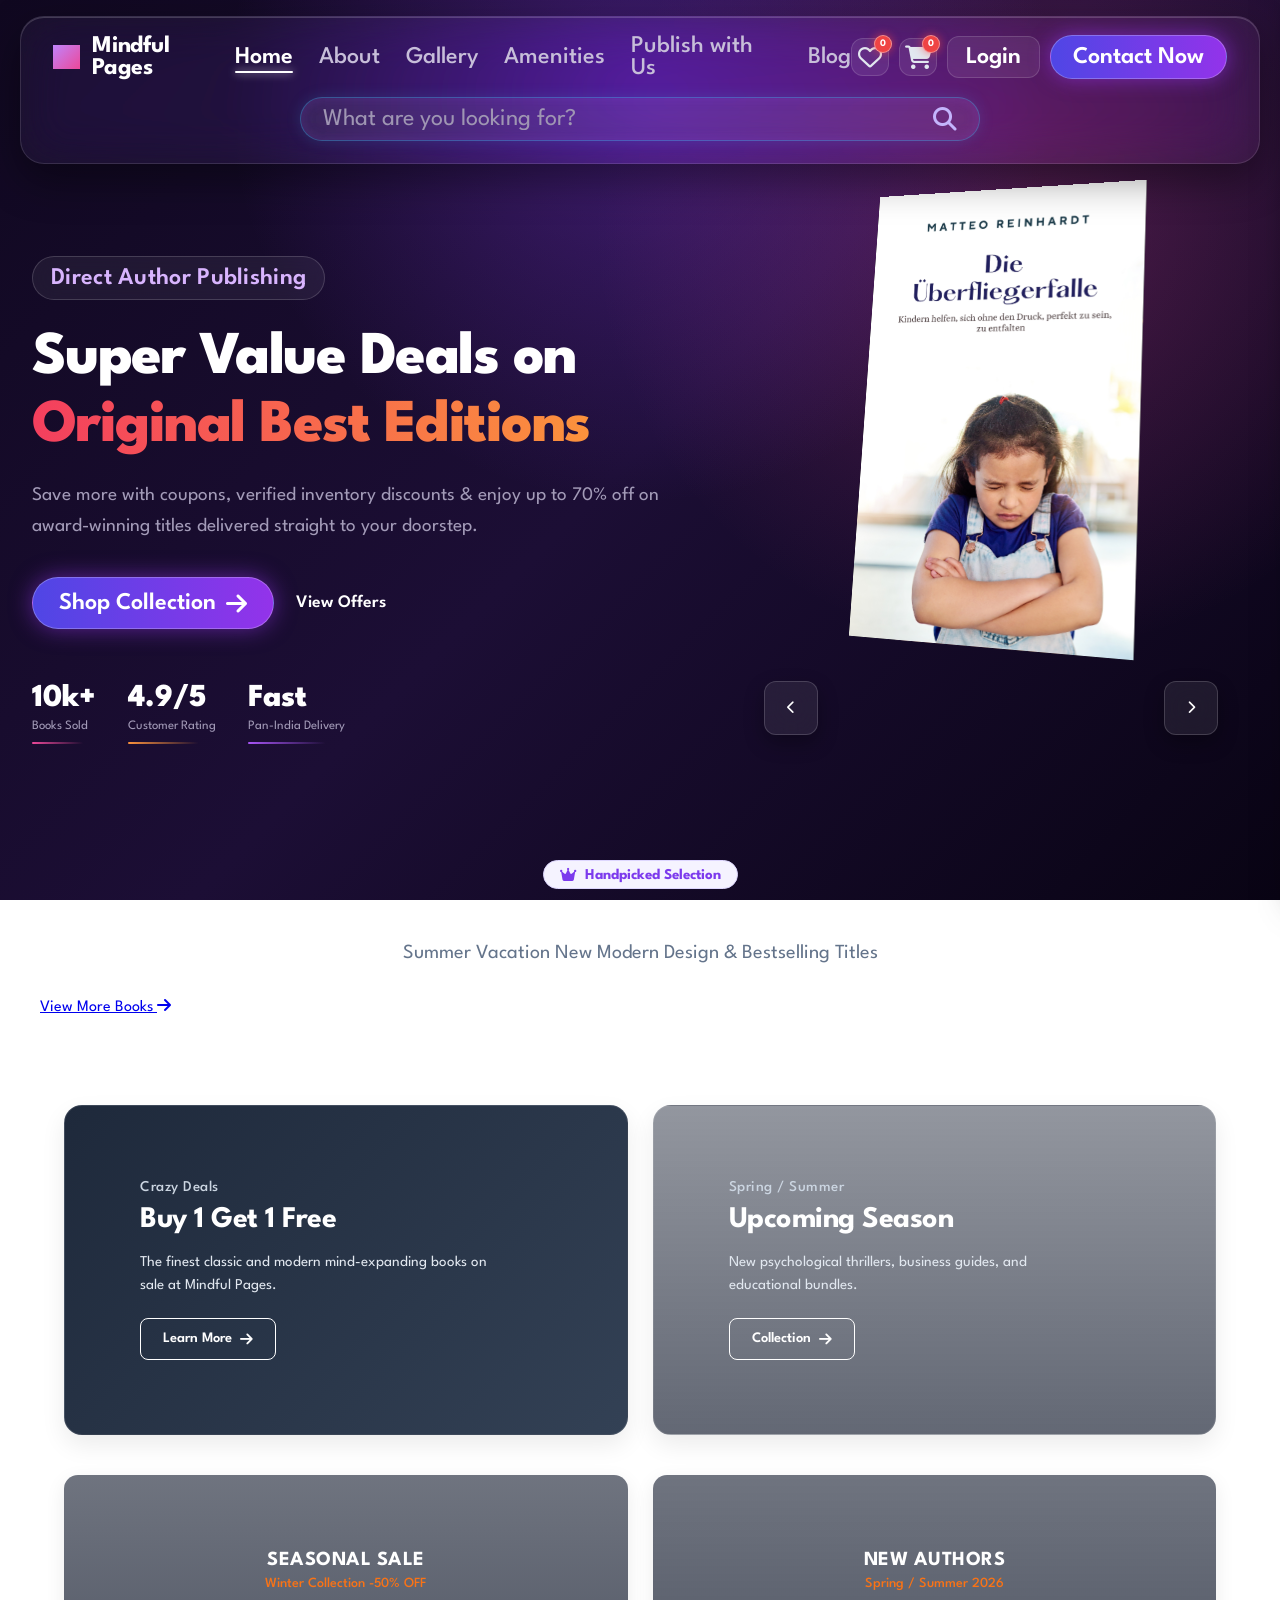
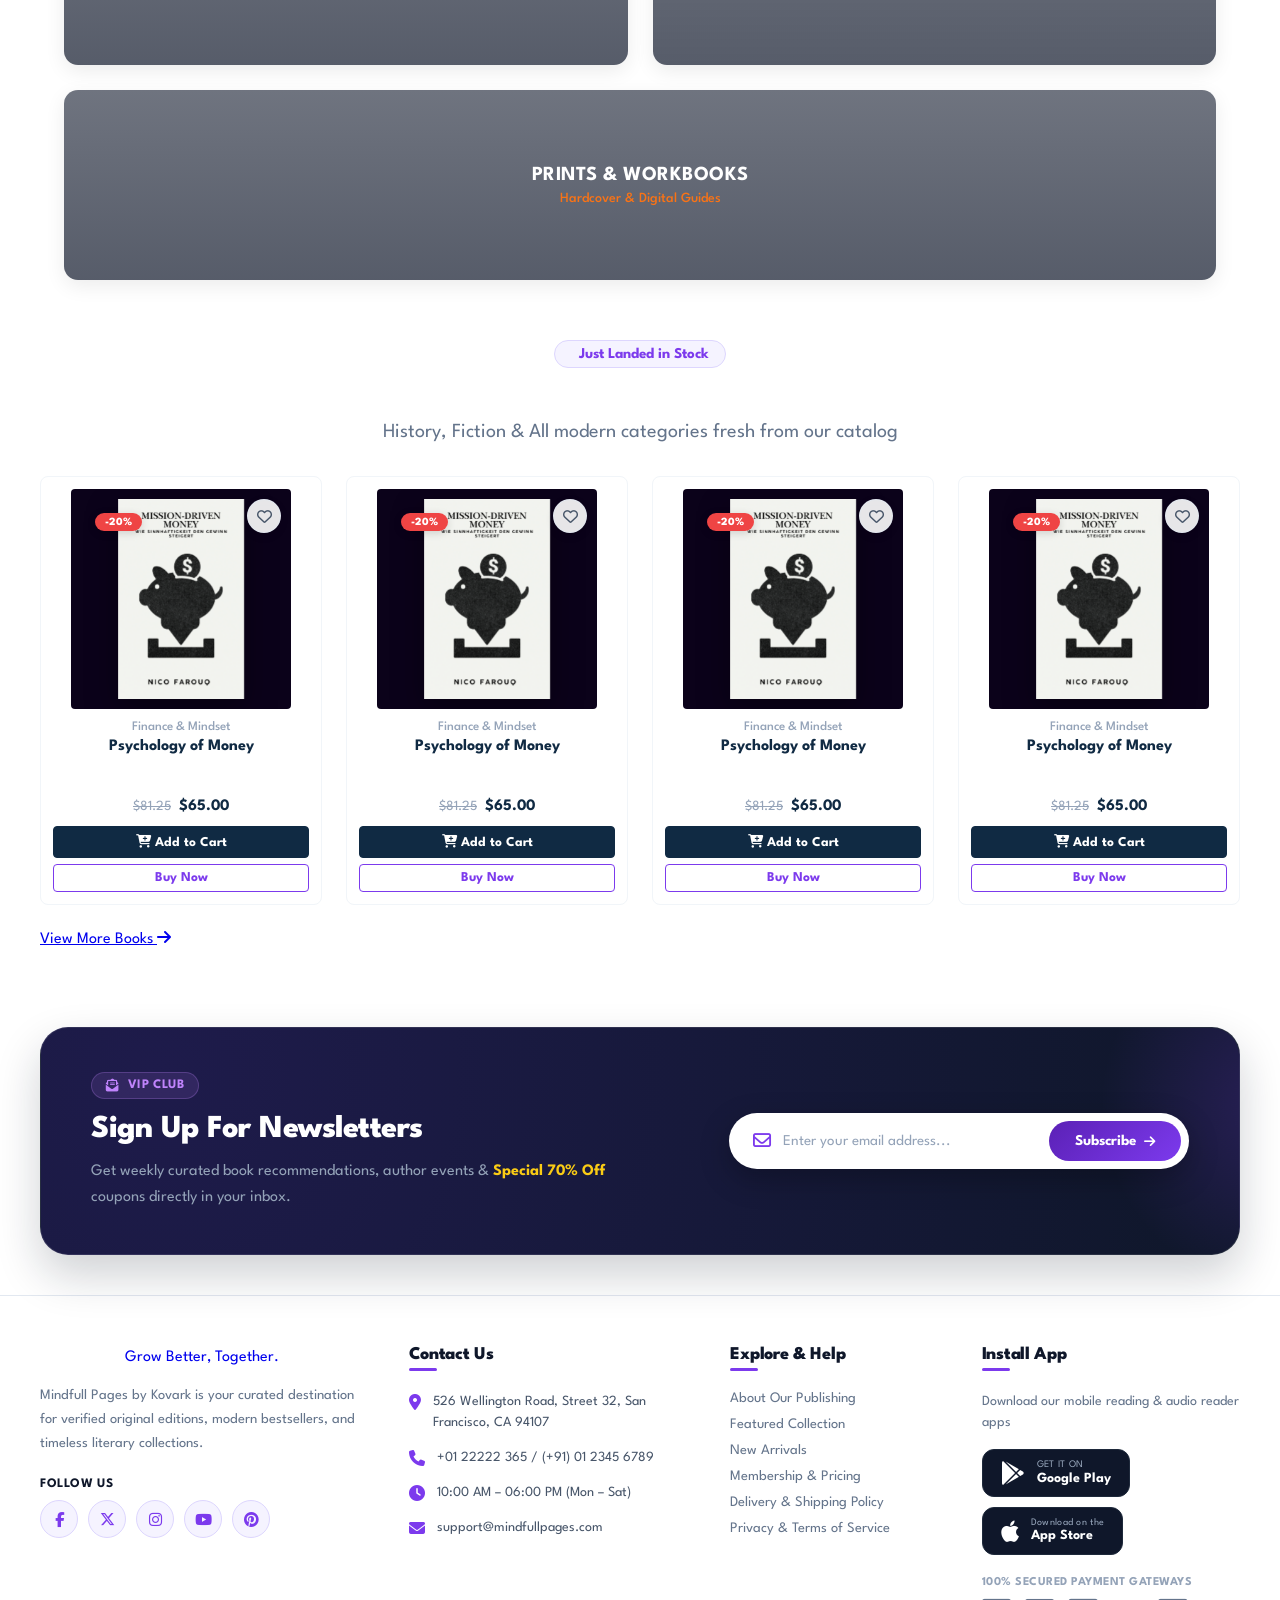
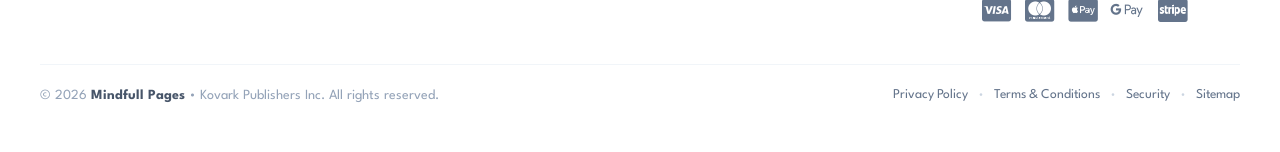
==== index.html @ 1dd11386 "first commit" ====
<!DOCTYPE html>
<html lang="en">

<head>
    <meta charset="UTF-8">
    <meta name="viewport" content="width=device-width, initial-scale=1.0">
    <title>Books Store | Book Store</title>

    <!-- Font Awesome Icons -->
    <link rel="stylesheet" href="https://cdnjs.cloudflare.com/ajax/libs/font-awesome/6.5.1/css/all.min.css" />

    <!-- Google Fonts -->
    <link href="https://fonts.googleapis.com/css2?family=League+Spartan:wght@300;400;500;600;700;800;900&display=swap" rel="stylesheet">

    <!-- CSS Folder se sabhi component styles linking -->
    <link rel="stylesheet" href="css/global.css">
    <link rel="stylesheet" href="css/home.css">
    <link rel="stylesheet" href="css/Hero.css">
    <link rel="stylesheet" href="css/Products.css">
    <link rel="stylesheet" href="css/features.css">
    <!-- <link rel="stylesheet" href="css/NewArrivals.css"> -->
    <link rel="stylesheet" href="css/amenities.css">
    <link rel="stylesheet" href="css/Products.css">
    <link rel="stylesheet" href="css/Banners.css">
    <link rel="stylesheet" href="css/Footer.css">

    
</head>

<body>
   <!-- 1. Header Section -->
<section id="header">
  <div class="floating-navbar-container">
    <nav class="floating-navbar">
      
      <!-- Top Row: Logo, Menu, Action Buttons -->
      <div class="nav-top-row">
        <!-- Logo -->
        <a href="index.html" class="nav-brand">
          <i class="fa-solid fa-book-open brand-icon"></i>
          <div>
            <span class="brand-text">Mindful Pages</span>
          </div>
        </a>

        <!-- Desktop Navigation Links -->
        <ul class="nav-menu">
          <li><a href="index.html" class="nav-item active">Home</a></li>
          <li><a href="about.html" class="nav-item">About</a></li>
          <li><a href="gallery.html" class="nav-item">Gallery</a></li>
          <li><a href="amenities.html" class="nav-item">Amenities</a></li>
          <li><a href="publish.html" class="nav-item">Publish with Us</a></li>
          <li><a href="blog.html" class="nav-item">Blog</a></li>
        </ul>

        <!-- Right Side Button Group -->
        <div class="nav-btn-group">
          <!-- Wishlist -->
          <button type="button" class="btn-nav-icon nav-wishlist-icon" id="openWishlistBtn" aria-label="Wishlist">
            <i class="fa-regular fa-heart"></i>
            <span class="cart-badge-count" id="navWishlistCount">0</span>
          </button>

          <!-- Cart with Purple Badge -->
          <button type="button" class="btn-nav-icon" id="openCartBtn" aria-label="Cart">
            <i class="fa-solid fa-cart-shopping"></i>
            <span class="cart-badge-count" id="navCartCount">0</span>
          </button>

          <!-- Login Capsule -->
          <button class="btn-login" id="openLoginModal">Login</button>

          <!-- Glowing Contact Button -->
          <a href="#contact" class="btn-contact">Contact Now</a>

          <!-- Hamburger Toggle Button (Mobile/Android) -->
          <button type="button" class="hamburger-btn" id="hamburgerBtn" aria-label="Toggle Menu">
            <i class="fa-solid fa-bars"></i>
          </button>
        </div>
      </div>

      <!-- Center Floating Search Bar -->
      <div class="home-search-box">
        <input 
          type="text" 
          id="homeSearchInput" 
          placeholder="What are you looking for?" 
          autocomplete="off" 
        />
        <button type="button" id="homeSearchBtn" aria-label="Search">
          <i class="fa-solid fa-magnifying-glass"></i>
        </button>
      </div>

    </nav>
  </div>

  <!-- Mobile Drawer Overlay & Panel -->
  <div class="mobile-drawer-overlay" id="drawerOverlay"></div>
  <aside class="mobile-menu-drawer" id="mobileDrawer">
    <div class="drawer-header">
      <div class="nav-brand">
        <i class="fa-solid fa-book-open brand-icon"></i>
        <span class="brand-text">Mindful Pages</span>
      </div>
      <button type="button" class="drawer-close-btn" id="drawerCloseBtn" aria-label="Close Menu">&times;</button>
    </div>

    <ul class="mobile-nav-menu">
      <li><a href="index.html" class="nav-item active">Home</a></li>
      <li><a href="about.html" class="nav-item">About</a></li>
      <li><a href="gallery.html" class="nav-item">Gallery</a></li>
      <li><a href="amenities.html" class="nav-item">Amenities</a></li>
      <li><a href="publish.html" class="nav-item">Publish with Us</a></li>
      <li><a href="blog.html" class="nav-item">Blog</a></li>
    </ul>

    <div class="mobile-drawer-actions">
      <button class="mobile-btn-login" id="mobileLoginBtn">Login</button>
      <a href="#contact" class="mobile-btn-contact">Contact Now</a>
    </div>
  </aside>
</section>
<!-- Modern 2-Column Hero Section -->
<!-- ================= HERO 50-50 SPLIT SECTION ================= -->
<section id="hero" class="hero-split-container">
  <!-- 1. LEFT COLUMN -->
  <div class="hero-left-col">
    <span class="hero-tag-pill">Direct Author Publishing</span>
    <h1 class="hero-main-title">
      Super Value Deals on <br />
      <span class="gradient-text">Original Best Editions</span>
    </h1>
    <p class="hero-para">
      Save more with coupons, verified inventory discounts & enjoy up to 70% off on award-winning titles delivered straight to your doorstep.
    </p>

    <div class="hero-cta-group">
      <a href="bookstore.html" class="hero-btn-primary">
        <span>Shop Collection</span>
        <i class="fa-solid fa-arrow-right"></i>
      </a>
      <a href="#new-arrivals" class="hero-btn-secondary">View Offers</a>
    </div>

    <div class="hero-trust-badges">
      <div class="trust-item">
        <strong>10k+</strong>
        <span>Books Sold</span>
      </div>
      <div class="trust-divider"></div>
      <div class="trust-item">
        <strong>4.9/5</strong>
        <span>Customer Rating</span>
      </div>
      <div class="trust-divider"></div>
      <div class="trust-item">
        <strong>Fast</strong>
        <span>Pan-India Delivery</span>
      </div>
    </div>
  </div>

  <!-- 2. RIGHT COLUMN (Fade Auto Slider) -->
 <!-- RIGHT COLUMN (Fade Auto Slider) -->
<div class="hero-right-col">
  <div class="hero-slider-wrapper" id="heroSliderWrapper">
    <div class="hero-slider-track" id="heroSliderTrack">
      <!-- Slide 1: SIRF ispe 'active' class hogi -->
      <div class="hero-slide-item active">
        <img src="images/9789371346603_EN.jpg" alt="The Attention Cure" onerror="this.src='https://images.unsplash.com/photo-1544947950-fa07a98d237f?w=500';" />
      </div>
      <!-- Slide 2 -->
      <div class="hero-slide-item active">
        <img src="images/9789371346627_DE.jpg" alt="Die Überfliegerfalle" onerror="this.src='https://images.unsplash.com/photo-1543002588-bfa74002ed7e?w=500';" />
      </div>
      <!-- Slide 3 -->
      <div class="hero-slide-item">
        <img src="images/9789371347037_DE.jpg" alt="Keine Ruhe Mehr" onerror="this.src='https://images.unsplash.com/photo-1512820790803-83ca734da794?w=500';" />
      </div>
      <!-- Slide 4 -->
      <div class="hero-slide-item">
        <img src="images/9789371347037_DE.jpg" alt="Penser Clairement" onerror="this.src='https://images.unsplash.com/photo-1544716278-ca5e3f4abd8c?w=500';" />
      </div>
      <!-- Slide 5 -->
      <div class="hero-slide-item">
        <img src="images/9789371347419_FR.jpg" alt="La Science du Rire" onerror="this.src='https://images.unsplash.com/photo-1532012164546-f432f2e3777f?w=500';" />
      </div>
      <!-- Slide 6 -->
      <div class="hero-slide-item">
        <img src="images/9789371349154_EN.jpg" alt="Restless No More" onerror="this.src='https://images.unsplash.com/photo-1516979187457-637abb4f9353?w=500';" />
      </div>
      <!-- Slide 7 -->
      <div class="hero-slide-item">
        <img src="images/9789371349352_EN.jpg" alt="The Overachiever Trap" onerror="this.src='https://images.unsplash.com/photo-1495446815901-a7297e633e8d?w=500';" />
      </div>
      <!-- Slide 8 -->
      <div class="hero-slide-item">
        <img src="images/9789371349697_DE.jpg" alt="Brand You, Inc." onerror="this.src='https://images.unsplash.com/photo-1592496431122-2349e0fbc666?w=500';" />
      </div>
    </div>

    <!-- Controls Wrapper (Arrows + Dots ek sath) -->
    <div class="slider-bottom-controls">
      <div class="slider-arrows-group">
        <button class="slider-arrow-btn slider-arrow-prev" id="heroPrevBtn" type="button" aria-label="Previous Book">
          <i class="fa-solid fa-chevron-left"></i>
        </button>
        <button class="slider-arrow-btn slider-arrow-next" id="heroNextBtn" type="button" aria-label="Next Book">
          <i class="fa-solid fa-chevron-right"></i>
        </button>
      </div>

      <!-- Dots under the arrows -->
      <div class="slider-dots-container" id="heroSliderDots"></div>
    </div>
  </div>
</div>
</section>

    <!-- 3. Feature Section -->
<!-- ================= 1. FEATURED PRODUCTS SECTION ================= -->
<section id="featured-products" class="products-section section-p1">
    <div class="section-header-box">
        <span class="section-tag-pill">
            <i class="fa-solid fa-crown"></i> Handpicked Selection
        </span>
        <h2 class="section-title">Featured Products</h2>
        <p class="section-subtitle">Summer Vacation New Modern Design & Bestselling Titles</p>
    </div>

  <!-- Dynamic cards yahan inject honge -->
  <div class="pro-container" id="featuredProContainer">
    <!-- JS se render hoga -->
  </div>
<!-- Products Grid khatam hone ke theek baad -->
<div class="view-more-container">
    <a href="gallery.html" class="btn-view-more">
        <span>View More Books</span>
        <i class="fa-solid fa-arrow-right"></i>
    </a>
</div>
    </div>


</section>


<!-- ================= 5. DUAL PROMO BANNER SECTION ================= -->
<!-- 2 Big Banners Section -->
<!-- 2 Big Banners -->
<section id="sm-banner" class="banner-container">
    
    <!-- 1. Left Banner: Buy 1 Get 1 Free -->
    <a href="gallery.html?filter=sale" class="banner-box banner-box1">
        <div class="banner-text-layer">
            <h4>Crazy Deals</h4>
            <h2>Buy 1 Get 1 Free</h2>
            <span>The finest classic and modern mind-expanding books on sale at Mindful Pages.</span>
            <span class="banner-btn">Learn More <i class="fa-solid fa-arrow-right"></i></span>
        </div>
    </a>

    <!-- 2. Right Banner: Upcoming Season -->
    <a href="gallery.html?filter=upcoming" class="banner-box banner-box2">
        <div class="banner-text-layer">
            <h4>Spring / Summer</h4>
            <h2>Upcoming Season</h2>
            <span>New psychological thrillers, business guides, and educational bundles.</span>
            <span class="banner-btn">Collection <i class="fa-solid fa-arrow-right"></i></span>
        </div>
    </a>

</section>

<!-- 3 Small Banners (Clickable cards) -->
<section id="banner3" class="section-p1 banner-container">
    <a href="gallery.html?filter=sale" class="banner-small-box b-box1">
        <h2>SEASONAL SALE</h2>
        <h3>Winter Collection -50% OFF</h3>
    </a>
    <a href="gallery.html?filter=authors" class="banner-small-box b-box2">
        <h2>NEW AUTHORS</h2>
        <h3>Spring / Summer 2026</h3>
    </a>
    <a href="gallery.html?filter=workbooks" class="banner-small-box b-box3">
        <h2>PRINTS &amp; WORKBOOKS</h2>
        <h3>Hardcover &amp; Digital Guides</h3>
    </a>
</section>





    <!-- 6. New Arrivals Section -->
   <!-- 6. New Arrivals Section -->


<!-- ================= 2. NEW ARRIVALS SECTION ================= -->
<section id="new-arrivals" class="products-section section-p1">
    <div class="section-header-box">
        <span class="section-tag-pill">
            <i class="fa-solid fa-sparkles"></i> Just Landed in Stock
        </span>
        <h2 class="section-title">Recent Arrivals</h2>
        <p class="section-subtitle">History, Fiction & All modern categories fresh from our catalog</p>
    </div>

    <div class="pro-container">
        <!-- New Arrival 1 -->
        <div class="pro-card" data-id="2" data-category="business">
    <div class="pro-img-box">
        <!-- 1. Left Corner Discount Badge -->
        <span class="pro-badge promo-badge">-20%</span>

        <!-- 2. Top-Right Floating Wishlist Icon -->
        <button type="button" class="btn-card-wishlist" aria-label="Add to Wishlist" data-id="2">
            <i class="fa-regular fa-heart"></i>
        </button>

        <!-- Book Cover Image -->
        <img src="images/f2.jpg" alt="Psychology of Money" onerror="this.src='https://images.unsplash.com/photo-1592496431122-2349e0fbc666?w=500';">

        <!-- 3. Centered Quick View Hover Button -->
        <a href="product-details.html?id=2" class="quick-view-btn">Quick View</a>
    </div>

    <div class="pro-details">
        <span class="pro-author">Finance &amp; Mindset</span>
        <h5 class="pro-title">Psychology of Money</h5>
        <div class="pro-sku">SKU: 9789375365861</div>

        <!-- 4. Rating Stars -->
        <div class="star">
            <i class="fas fa-star"></i>
            <i class="fas fa-star"></i>
            <i class="fas fa-star"></i>
            <i class="fas fa-star"></i>
            <i class="fas fa-star"></i>
        </div>
        
        <div class="pro-price-box">
            <span class="orig-price">$81.25</span>
            <span class="sale-price">$65.00</span>
        </div>

        <!-- 5. Interactive Action Buttons -->
        <div class="card-action-btns">
            <button type="button" class="btn-card-add-cart" data-id="2">
                <i class="fa-solid fa-cart-plus"></i> Add to Cart
            </button>
            <button type="button" class="btn-card-buy-now" data-id="2">Buy Now</button>
        </div>
    </div>
</div>

        <!-- New Arrival 2 -->
       <div class="pro-card" data-id="2" data-category="business">
    <div class="pro-img-box">
        <!-- 1. Left Corner Discount Badge -->
        <span class="pro-badge promo-badge">-20%</span>

        <!-- 2. Top-Right Floating Wishlist Icon -->
        <button type="button" class="btn-card-wishlist" aria-label="Add to Wishlist" data-id="2">
            <i class="fa-regular fa-heart"></i>
        </button>

        <!-- Book Cover Image -->
        <img src="images/f2.jpg" alt="Psychology of Money" onerror="this.src='https://images.unsplash.com/photo-1592496431122-2349e0fbc666?w=500';">

        <!-- 3. Centered Quick View Hover Button -->
        <a href="product-details.html?id=2" class="quick-view-btn">Quick View</a>
    </div>

    <div class="pro-details">
        <span class="pro-author">Finance &amp; Mindset</span>
        <h5 class="pro-title">Psychology of Money</h5>
        <div class="pro-sku">SKU: 9789375365861</div>

        <!-- 4. Rating Stars -->
        <div class="star">
            <i class="fas fa-star"></i>
            <i class="fas fa-star"></i>
            <i class="fas fa-star"></i>
            <i class="fas fa-star"></i>
            <i class="fas fa-star"></i>
        </div>
        
        <div class="pro-price-box">
            <span class="orig-price">$81.25</span>
            <span class="sale-price">$65.00</span>
        </div>

        <!-- 5. Interactive Action Buttons -->
        <div class="card-action-btns">
            <button type="button" class="btn-card-add-cart" data-id="2">
                <i class="fa-solid fa-cart-plus"></i> Add to Cart
            </button>
            <button type="button" class="btn-card-buy-now" data-id="2">Buy Now</button>
        </div>
    </div>
</div>

        <!-- New Arrival 3 -->
        <div class="pro-card" data-id="2" data-category="business">
    <div class="pro-img-box">
        <!-- 1. Left Corner Discount Badge -->
        <span class="pro-badge promo-badge">-20%</span>

        <!-- 2. Top-Right Floating Wishlist Icon -->
        <button type="button" class="btn-card-wishlist" aria-label="Add to Wishlist" data-id="2">
            <i class="fa-regular fa-heart"></i>
        </button>

        <!-- Book Cover Image -->
        <img src="images/f2.jpg" alt="Psychology of Money" onerror="this.src='https://images.unsplash.com/photo-1592496431122-2349e0fbc666?w=500';">

        <!-- 3. Centered Quick View Hover Button -->
        <a href="product-details.html?id=2" class="quick-view-btn">Quick View</a>
    </div>

    <div class="pro-details">
        <span class="pro-author">Finance &amp; Mindset</span>
        <h5 class="pro-title">Psychology of Money</h5>
        <div class="pro-sku">SKU: 9789375365861</div>

        <!-- 4. Rating Stars -->
        <div class="star">
            <i class="fas fa-star"></i>
            <i class="fas fa-star"></i>
            <i class="fas fa-star"></i>
            <i class="fas fa-star"></i>
            <i class="fas fa-star"></i>
        </div>
        
        <div class="pro-price-box">
            <span class="orig-price">$81.25</span>
            <span class="sale-price">$65.00</span>
        </div>

        <!-- 5. Interactive Action Buttons -->
        <div class="card-action-btns">
            <button type="button" class="btn-card-add-cart" data-id="2">
                <i class="fa-solid fa-cart-plus"></i> Add to Cart
            </button>
            <button type="button" class="btn-card-buy-now" data-id="2">Buy Now</button>
        </div>
    </div>
</div>

        <!-- New Arrival 4 -->
        <div class="pro-card" data-id="2" data-category="business">
    <div class="pro-img-box">
        <!-- 1. Left Corner Discount Badge -->
        <span class="pro-badge promo-badge">-20%</span>

        <!-- 2. Top-Right Floating Wishlist Icon -->
        <button type="button" class="btn-card-wishlist" aria-label="Add to Wishlist" data-id="2">
            <i class="fa-regular fa-heart"></i>
        </button>

        <!-- Book Cover Image -->
        <img src="images/f2.jpg" alt="Psychology of Money" onerror="this.src='https://images.unsplash.com/photo-1592496431122-2349e0fbc666?w=500';">

        <!-- 3. Centered Quick View Hover Button -->
        <a href="product-details.html?id=2" class="quick-view-btn">Quick View</a>
    </div>

    <div class="pro-details">
        <span class="pro-author">Finance &amp; Mindset</span>
        <h5 class="pro-title">Psychology of Money</h5>
        <div class="pro-sku">SKU: 9789375365861</div>

        <!-- 4. Rating Stars -->
        <div class="star">
            <i class="fas fa-star"></i>
            <i class="fas fa-star"></i>
            <i class="fas fa-star"></i>
            <i class="fas fa-star"></i>
            <i class="fas fa-star"></i>
        </div>
        
        <div class="pro-price-box">
            <span class="orig-price">$81.25</span>
            <span class="sale-price">$65.00</span>
        </div>

        <!-- 5. Interactive Action Buttons -->
        <div class="card-action-btns">
            <button type="button" class="btn-card-add-cart" data-id="2">
                <i class="fa-solid fa-cart-plus"></i> Add to Cart
            </button>
            <button type="button" class="btn-card-buy-now" data-id="2">Buy Now</button>
        </div>
    </div>
</div>

<!-- Products Grid khatam hone ke theek baad -->
<div class="view-more-container">
    <a href="gallery.html" class="btn-view-more">
        <span>View More Books</span>
        <i class="fa-solid fa-arrow-right"></i>
    </a>
</div>
    </div>




</section>



   <!-- 9. Newsletter Section -->
<section id="newsletter" class="newsletter-section section-p1">
    <div class="newsletter-card">
        <div class="news-text-content">
            <span class="news-tag">
                <i class="fa-solid fa-envelope-open-text"></i> VIP Club
            </span>
            <h3 class="news-title">Sign Up For Newsletters</h3>
            <p class="news-desc">
                Get weekly curated book recommendations, author events & <span class="highlight">Special 70% Off</span> coupons directly in your inbox.
            </p>
        </div>

        <form class="news-form-container" id="newsletterForm" novalidate>
            <div class="news-input-box">
                <i class="fa-regular fa-envelope news-input-icon"></i>
                <input 
                    type="email" 
                    id="newsEmail" 
                    placeholder="Enter your email address..." 
                    autocomplete="email" 
                    required 
                />
            </div>
            <button type="submit" class="news-submit-btn" id="newsSubmitBtn">
                <span class="btn-text">Subscribe</span>
                <i class="fa-solid fa-arrow-right btn-icon"></i>
            </button>
        </form>
    </div>
</section>

<!-- 10. Main Footer Section -->
<footer id="footer2" class="main-footer section-p1">
    <div class="footer-container">
        <!-- Col 1: Brand & Socials -->
        <div class="footer-col brand-col">
            <a href="index.html" class="nav-brand footer-brand">
                <span class="brand-text">Kovark</span>
                <span class="brand-subtext">Grow Better, Together.</span>
            </a>
            <p class="brand-about">
                Mindfull Pages by Kovark is your curated destination for verified original editions, modern bestsellers, and timeless literary collections.
            </p>
            <div class="footer-social-wrap">
                <span class="social-label">Follow Us</span>
                <div class="social-icons">
                    <a href="#" aria-label="Facebook"><i class="fa-brands fa-facebook-f"></i></a>
                    <a href="#" aria-label="X Twitter"><i class="fa-brands fa-x-twitter"></i></a>
                    <a href="#" aria-label="Instagram"><i class="fa-brands fa-instagram"></i></a>
                    <a href="#" aria-label="YouTube"><i class="fa-brands fa-youtube"></i></a>
                    <a href="#" aria-label="Pinterest"><i class="fa-brands fa-pinterest"></i></a>
                </div>
            </div>
        </div>

        <!-- Col 2: Contact Information -->
        <div class="footer-col contact-col">
            <h4 class="col-heading">Contact Us</h4>
            <ul class="contact-list">
                <li>
                    <i class="fa-solid fa-location-dot"></i>
                    <span>526 Wellington Road, Street 32, San Francisco, CA 94107</span>
                </li>
                <li>
                    <i class="fa-solid fa-phone"></i>
                    <span>+01 22222 365 / (+91) 01 2345 6789</span>
                </li>
                <li>
                    <i class="fa-solid fa-clock"></i>
                    <span>10:00 AM – 06:00 PM (Mon – Sat)</span>
                </li>
                <li>
                    <i class="fa-solid fa-envelope"></i>
                    <span>support@mindfullpages.com</span>
                </li>
            </ul>
        </div>

        <!-- Col 3: Quick Links -->
        <div class="footer-col links-col">
            <h4 class="col-heading">Explore & Help</h4>
            <ul class="footer-links">
                <li><a href="#about">About Our Publishing</a></li>
                <li><a href="#featured-products">Featured Collection</a></li>
                <li><a href="#new-arrivals">New Arrivals</a></li>
                <li><a href="#pricing">Membership & Pricing</a></li>
                <li><a href="#">Delivery & Shipping Policy</a></li>
                <li><a href="#">Privacy & Terms of Service</a></li>
            </ul>
        </div>

        <!-- Col 4: App Downloads & Payments -->
        <div class="footer-col install-col">
            <h4 class="col-heading">Install App</h4>
            <p class="app-sub">Download our mobile reading & audio reader apps</p>
            
            <div class="app-store-btns">
                <a href="#" class="store-pill">
                    <i class="fa-brands fa-google-play"></i>
                    <div>
                        <small>GET IT ON</small>
                        <strong>Google Play</strong>
                    </div>
                </a>
                <a href="#" class="store-pill">
                    <i class="fa-brands fa-apple"></i>
                    <div>
                        <small>Download on the</small>
                        <strong>App Store</strong>
                    </div>
                </a>
            </div>

            <span class="payment-label">100% Secured Payment Gateways</span>
            <div class="payment-gateways">
                <i class="fa-brands fa-cc-visa"></i>
                <i class="fa-brands fa-cc-mastercard"></i>
                <i class="fa-brands fa-cc-apple-pay"></i>
                <i class="fa-brands fa-google-pay"></i>
                <i class="fa-brands fa-cc-stripe"></i>
            </div>
        </div>
    </div>

    <!-- Bottom Copyright Bar -->
    <div class="footer-bottom-bar">
        <p class="copyright-text">
            © 2026 <strong>Mindfull Pages</strong> • Kovark Publishers Inc. All rights reserved.
        </p>
        <div class="footer-legal-links">
            <a href="#">Privacy Policy</a>
            <span class="sep">•</span>
            <a href="#">Terms & Conditions</a>
            <span class="sep">•</span>
            <a href="#">Security</a>
            <span class="sep">•</span>
            <a href="#">Sitemap</a>
        </div>
    </div>
</footer>

    <!-- JS Modular Controller & Logic -->
  <script src="js/common.js"></script>
  <script src="js/products.js"></script>
  <script src="js/product-details.js"></script>
    <script src="js/home.js"></script>
    <script src="js/hero.js"></script>


</body>

</html>
---- css/global.css ----
@import url('https://fonts.googleapis.com/css2?family=League+Spartan:wght@300;400;500;600;700;800;900&display=swap');

@import url('https://fonts.googleapis.com/css2?family=Plus+Jakarta+Sans:wght@400;500;600;700;800&display=swap');

:root {
  --bg-dark: #0f0720;
  --text-main: #ffffff;
  --text-muted: #a39bb8;
  --primary-purple: #7c3aed;
  --primary-indigo: #4f46e5;
  --glass-bg: rgba(255, 255, 255, 0.07);
  --glass-border: rgba(255, 255, 255, 0.12);
  --glass-blur: blur(14px);
  --gradient-accent: linear-gradient(90deg, #f43f5e 0%, #fb923c 100%);
  --btn-gradient: linear-gradient(135deg, #7c3aed 0%, #4f46e5 100%);
}

* {
  margin: 0;
  padding: 0;
  box-sizing: border-box;
  font-family: 'League Spartan', sans-serif;
}

body {
 font-family: 'Plus Jakarta Sans', sans-serif;
  color: var(--text-main);
  background: 
    radial-gradient(circle at 75% 35%, rgba(21, 172, 199, 0.35) 0%, transparent 50%),
    radial-gradient(circle at 20% 15%, rgba(244, 244, 247, 0.25) 0%, transparent 45%),
    linear-gradient(135deg, #f7f7f7 0%, #1e0d38 50%, #ffffff 100%);
  background-attachment: fixed;
  min-height: 100vh;
}

/* Glassmorphism utility */
.glass-box {
  background: var(--glass-bg);
  backdrop-filter: var(--glass-blur);
  -webkit-backdrop-filter: var(--glass-blur);
  border: 1px solid var(--glass-border);
}

/* Har section ka fixed responsive container taaki content dono taraf se barabar space chode */
#hero,
#feature,
#product1,
#sm-banner,
#banner3,
#footer,
#footer2 {
  width: 100%;
  max-width: 1740px; /* Standard wide screen layout */

  margin-right: auto;
  box-sizing: border-box;
}

/* Left aur Right standard padding */
.section-p1 {
  padding: 50px 40px;
}

/* .section-m1 {
  margin-top: 50px;
  margin-bottom: 50px;
} */

@media (max-width: 1200px) {
  .section-p1 {
    padding: 40px 30px;
  }
}

@media (max-width: 799px) {
  .section-p1 {
    padding: 30px 20px;
  }
}

/* ================= GLOBAL FLOATING NAVBAR ICONS & BADGES ================= */
.nav-wishlist-icon {
    background: #fee2e2 !important;
    color: #ef4444 !important;
    border: none;
    cursor: pointer;
    border-radius: 50%;
    width: 40px;
    height: 40px;
    display: inline-flex;
    align-items: center;
    justify-content: center;
    position: relative;
    transition: transform 0.2s ease;
}

.nav-wishlist-icon:hover {
    transform: scale(1.08);
}

.nav-wishlist-icon i {
    font-size: 18px;
    color: #ef4444;
}

.cart-badge-count {
    position: absolute;
    top: -3px;
    right: -3px;
    background: #ef4444;
    color: #ffffff;
    font-size: 11px;
    font-weight: 700;
    min-width: 18px;
    height: 18px;
    border-radius: 50%;
    display: flex;
    align-items: center;
    justify-content: center;
    padding: 0 3px;
    box-sizing: border-box;
}

/* ================= UNIVERSAL OVERLAY ================= */
.global-drawer-overlay {
    position: fixed;
    top: 0;
    left: 0;
    width: 100vw;
    height: 100vh;
    background: rgba(246, 246, 247, 0.5);
    backdrop-filter: blur(2px);
    z-index: 9998;
    opacity: 0;
    visibility: hidden;
    transition: all 0.3s ease;
}

.global-drawer-overlay.active {
    opacity: 1;
    visibility: visible;
}

/* ================= SLIDE-OUT DRAWERS (WISHLIST & CART) ================= */
.global-slide-drawer {
    position: fixed;
    top: 0;
    right: -450px;
    width: 390px;
    max-width: 90vw;
    height: 100vh;
    background: #ffffff;
    box-shadow: -10px 0 35px rgba(0, 0, 0, 0.18);
    z-index: 9999;
    display: flex;
    flex-direction: column;
    transition: right 0.35s cubic-bezier(0.4, 0, 0.2, 1);
    box-sizing: border-box;
}

.global-slide-drawer.open {
    right: 0;
}

.drawer-header {
    display: flex;
    align-items: center;
    justify-content: space-between;
    padding: 22px 20px;
    border-bottom: 1px solid #f1f5f9;
}

.drawer-header h3 {
    margin: 0;
    font-size: 20px;
    font-weight: 700;
    color: #102a43;
}

.drawer-close-btn {
    background: transparent;
    border: none;
    font-size: 22px;
    color: #64748b;
    cursor: pointer;
}

.drawer-items-container {
    flex: 1;
    overflow-y: auto;
    padding: 16px 20px;
    display: flex;
    flex-direction: column;
    gap: 16px;
}

.drawer-item-row {
    display: flex;
    gap: 14px;
    padding-bottom: 14px;
    border-bottom: 1px solid #f1f5f9;
    align-items: flex-start;
}

.drawer-item-thumb {
    width: 70px;
    height: 98px;
    border-radius: 4px;
    overflow: hidden;
    flex-shrink: 0;
    box-shadow: 0 3px 8px rgba(0,0,0,0.08);
}

.drawer-item-thumb img {
    width: 100%;
    height: 100%;
    object-fit: cover;
}

.drawer-item-details {
    flex: 1;
    display: flex;
    flex-direction: column;
}

.drawer-item-title {
    font-size: 15px;
    font-weight: 700;
    color: #102a43;
    margin: 0 0 6px 0;
}

.drawer-item-price {
    font-size: 15px;
    font-weight: 700;
    color: #102a43;
    margin-bottom: 10px;
}

.drawer-action-btn {
    background: #102a43;
    color: #ffffff;
    border: none;
    border-radius: 4px;
    padding: 7px 12px;
    font-size: 13px;
    font-weight: 700;
    cursor: pointer;
    text-align: center;
}

.drawer-action-btn:hover {
    background: #1e3a5f;
}

.drawer-del-btn {
    background: transparent;
    border: none;
    color: #94a3b8;
    cursor: pointer;
    font-size: 16px;
    margin-left: auto;
}

.drawer-del-btn:hover {
    color: #ef4444;
}

/* Cart Bottom Checkout Panel */
.drawer-footer-checkout {
    padding: 20px;
    border-top: 1px solid #f1f5f9;
    background: #fafbfc;
}

.drawer-subtotal {
    display: flex;
    justify-content: space-between;
    font-size: 18px;
    font-weight: 700;
    color: #102a43;
    margin-bottom: 14px;
}

.btn-checkout-now {
    width: 100%;
    padding: 12px 0;
    background: #7c3aed;
    color: #ffffff;
    font-size: 16px;
    font-weight: 700;
    border: none;
    border-radius: 6px;
    cursor: pointer;
}

.btn-checkout-now:hover {
    background: #6d28d9;
}

/* ================= UNIVERSAL LOGIN MODAL ================= */
.global-modal-dialog {
    position: fixed;
    top: 50%;
    left: 50%;
    transform: translate(-50%, -50%) scale(0.95);
    width: 420px;
    max-width: 90vw;
    background: #ffffff;
    border-radius: 12px;
    box-shadow: 0 20px 45px rgba(0, 0, 0, 0.25);
    z-index: 10000;
    padding: 30px;
    box-sizing: border-box;
    opacity: 0;
    visibility: hidden;
    transition: all 0.3s cubic-bezier(0.4, 0, 0.2, 1);
}

.global-modal-dialog.show {
    opacity: 1;
    visibility: visible;
    transform: translate(-50%, -50%) scale(1);
}

.login-modal-header {
    display: flex;
    justify-content: space-between;
    align-items: center;
    margin-bottom: 22px;
}

.login-modal-header h3 {
    margin: 0;
    font-size: 24px;
    font-weight: 700;
    color: #102a43;
}

.login-form-group {
    margin-bottom: 16px;
    display: flex;
    flex-direction: column;
    text-align: left;
}

.login-form-group label {
    font-size: 14px;
    font-weight: 600;
    color: #334e68;
    margin-bottom: 6px;
}

.login-form-group input {
    height: 44px;
    border: 1px solid #cbd5e1;
    border-radius: 6px;
    padding: 0 14px;
    font-size: 15px;
    outline: none;
}

.login-form-group input:focus {
    border-color: #7c3aed;
}

.btn-submit-auth {
    width: 100%;
    height: 46px;
    background: #7c3aed;
    color: #ffffff;
    border: none;
    border-radius: 6px;
    font-size: 16px;
    font-weight: 700;
    cursor: pointer;
    margin-top: 10px;
}

.btn-submit-auth:hover {
    background: #6d28d9;
}

/* Global Toast Popup */
.global-toast-notification {
    position: fixed;
    bottom: 25px;
    right: 25px;
    background: #102a43;
    color: #ffffff;
    padding: 12px 22px;
    border-radius: 8px;
    font-size: 15px;
    font-weight: 600;
    box-shadow: 0 10px 25px rgba(0, 0, 0, 0.2);
    opacity: 0;
    visibility: hidden;
    transform: translateY(20px);
    transition: all 0.3s ease;
    z-index: 10001;
    display: flex;
    align-items: center;
    gap: 10px;
}

.global-toast-notification.active {
    opacity: 1;
    visibility: visible;
    transform: translateY(0);
}
---- css/home.css ----
/* ==========================================================================
   EXACT IMAGE 2 REPLICA NAVBAR STYLES
   ========================================================================== */

/* Outer container ko screen ke top par fix karna */
.floating-navbar-container {
  position: fixed !important;
  top: 16px;
  left: 50%;
  transform: translateX(-50%);
  width: calc(100% - 40px); /* Side se 20px padding banaye rakhega */
  max-width: 1480px;
  z-index: 1000; /* Content ke upar float karega */
  padding: 0 !important;
  background: transparent !important;
}


/* Navbar fixed hone par neeche ka Hero content chhupe na, isliye hero section me top margin/padding */
#header + section,
.hero-container,
main {
  padding-top: 180px !important;
}

/* ==========================================================================
   2. PERFECT FROSTED TRANSPARENCY (GLASS LOOK)
   ========================================================================== */

.floating-navbar {
  /* Halka white tint taaki piche ka violet/purple ambient color clearly dikhe */
  background: rgba(255, 255, 255, 0.04) !important;
  
  /* Frosted glass blur effect */
  backdrop-filter: blur(24px) saturate(160%) !important;
  -webkit-backdrop-filter: blur(24px) saturate(160%) !important;

  /* Subtle border + inner top highlight taaki glass ka 3D edge dikhe */
  border: 1px solid rgba(255, 255, 255, 0.12) !important;
  border-radius: 24px !important;
  box-shadow: 
    0 16px 40px rgba(0, 0, 0, 0.4),
    inset 0 1px 0 rgba(255, 255, 255, 0.18) !important;

  padding: 18px 32px 22px 32px;
  display: flex;
  flex-direction: column;
  gap: 18px;
}

/* ==========================================================================
   3. BODY BACKGROUND GLOW (Transparency dikhane ke liye zaroori)
   ========================================================================== */

/* Glass effect tab tak visually achha nahi lagta jab tak background me light spots na hon */
body {
  background: 
    radial-gradient(circle at 50% 10%, rgba(138, 58, 237, 0.35) 0%, transparent 40%),
    radial-gradient(circle at 80% 25%, rgba(236, 72, 153, 0.25) 0%, transparent 35%),
    linear-gradient(135deg, #100820 0%, #1c0e35 50%, #090414 100%) !important;
  background-attachment: fixed !important;
}

/* 2. Top Bar Flexbox */
.nav-top-row {
  display: flex;
  align-items: center;
  justify-content: space-between;
  width: 100%;
}

/* 3. Brand / Logo */
.nav-brand {
  display: flex;
  align-items: center;
  gap: 12px;
  text-decoration: none;
}

.brand-icon {
  font-size: 1.5rem;
  background: linear-gradient(135deg, #c084fc 0%, #ec4899 100%);
  -webkit-text-fill-color: transparent;
}

.brand-text {
  font-size: 1.5rem;
  font-weight: 700;
  color: #ffffff;
  letter-spacing: -0.01em;
}

/* 4. Menu Links */
.nav-menu {
  display: flex;
  align-items: center;
  gap: 26px;
  list-style: none;
  margin: 0;
  padding: 0;
}

.nav-item {
  font-size: 1.5rem; /* 14px sleek typography */
  font-weight: 500;
  color: #c7bed9;
  text-decoration: none;
  position: relative;
  padding-bottom: 5px;
  transition: color 0.2s ease;
}

.nav-item:hover {
  color: #ffffff;
}

/* Image 2 Active Underline Effect */
.nav-item.active {
  color: #ffffff;
  font-weight: 600;
}

.nav-item.active::after {
  content: '';
  position: absolute;
  left: 0;
  bottom: 0;
  width: 100%;
  height: 2px;
  background: #ffffff;
  border-radius: 2px;
  box-shadow: 0 0 8px rgba(255, 255, 255, 0.8);
}

/* 5. Right Side Buttons */
.nav-btn-group {
  display: flex;
  align-items: center;
  gap: 10px;
}

/* Heart & Cart Glass Squares */
.btn-nav-icon {
  width: 38px;
  height: 38px;
  border-radius: 12px;
  background: rgba(255, 255, 255, 0.08) !important;
  border: 1px solid rgba(255, 255, 255, 0.15) !important;
  color: #ded8eb !important;
  display: flex;
  align-items: center;
  justify-content: center;
  cursor: pointer;
  position: relative;
  font-size: 1.5rem;
  transition: all 0.2s ease;
}

.btn-nav-icon:hover {
  background: rgba(255, 255, 255, 0.16) !important;
  color: #ffffff !important;
}

/* Cart Purple Badge '8' */
.cart-badge-count {
  position: absolute;
  top: -4px;
  right: -4px;
  background: #9333ea !important;
  color: #ffffff !important;
  font-size: 18px;
  font-weight: 700;
  line-height: 1;
  padding: 2.5px 5px;
  border-radius: 9999px;
  border: 1px solid rgba(255, 255, 255, 0.3);
}
/* Cart ani Wishlist badge count la Red color karnyasathi */
#navCartCount,
#navWishlistCount {
  background: #ef4444 !important; /* Bright Red background */
  color: #ffffff !important;      /* White text */
  border: 1px solid rgba(255, 255, 255, 0.4) !important;
  box-shadow: 0 0 10px rgba(239, 68, 68, 0.7) !important; /* Red glow effect */
}
/* Login Glass Capsule Button */
.btn-login {
  background: rgba(255, 255, 255, 0.07) !important;
  border: 1px solid rgba(255, 255, 255, 0.15) !important;
  border-radius: 9999px;
  color: #ffffff;
  font-size: 0.85rem;
  font-weight: 600;
  padding: 8px 18px;
  cursor: pointer;
  transition: all 0.2s ease;
}

.btn-login:hover {
  background: rgba(255, 255, 255, 0.15) !important;
}

/* Contact Now Vibrant Glowing Button */
.btn-contact {
  background: linear-gradient(90deg, #4f46e5 0%, #9333ea 100%) !important;
  color: #ffffff !important;
  text-decoration: none;
  font-size: 1.5rem;
  font-weight: 600;
  padding: 8.5px 22px;
  border-radius: 9999px;
  border: 1px solid rgba(255, 255, 255, 0.25);
  box-shadow: 0 0 20px rgba(147, 51, 234, 0.6) !important;
  transition: all 0.25s ease;
  white-space: nowrap;
}

.btn-contact:hover {
  box-shadow: 0 0 28px rgba(147, 51, 234, 0.85) !important;
  transform: translateY(-1px);
}

/* 6. Centered Search Pill with Dual Glow Border */
.home-search-box {
  width: 100%;
  max-width: 680px;
  margin: 0 auto;
  display: flex;
  align-items: center;
  justify-content: space-between;
  padding: 9px 22px;
  border-radius: 9999px;
  
  /* Glass fill */
  background: rgba(255, 255, 255, 0.05) !important;
  backdrop-filter: blur(16px);
  -webkit-backdrop-filter: blur(16px);

  /* Dual Edge Glow (Cyan left, Violet right) */
  border: 1px solid rgba(56, 189, 248, 0.35) !important;
  box-shadow: 
    0 0 15px rgba(56, 189, 248, 0.15),
    inset 0 0 14px rgba(168, 85, 247, 0.18) !important;
}

#homeSearchInput {
  width: 100%;
  background: transparent !important;
  border: none !important;
  outline: none !important;
  color: #ffffff !important;
  font-size: 1.5rem;
}

#homeSearchInput::placeholder {
  color: #9f96b3;
}

#homeSearchBtn {
  background: transparent !important;
  border: none !important;
  color: #c4b5fd;
  cursor: pointer;
  font-size: 1.5rem;
  display: flex;
  align-items: center;
}
#homeSearchBtn:hover {
  color: #ffffff;
}

/* Icon Buttons (Wishlist & Cart) */
.btn-nav-icon {
  width: 38px;
  height: 38px;
  border-radius: 12px;
  /* White background ko transparent glass me badlein */
  background: rgba(255, 255, 255, 0.08) !important;
  border: 1px solid rgba(255, 255, 255, 0.14) !important;
  color: #e2e8f0 !important;
  display: inline-flex;
  align-items: center;
  justify-content: center;
  cursor: pointer;
  position: relative;
  outline: none;
  padding: 0;
}

.btn-nav-icon i {
  color: #e2e8f0 !important;
  font-size: 1.5rem;
}

.btn-nav-icon:hover {
  color: #ffffff;
  transform: translateY(-1px);
}

/* Badge Styling */
.cart-badge-count {
  position: absolute;
  top: -4px;
  right: -4px;
  background: #a855f7 !important;
  color: #ffffff !important;
  font-size: 10px;
  font-weight: 700;
  border-radius: 9999px;
  padding: 2px 5px;
  line-height: 1;
}

/* Login Button */
.btn-login {
background: rgba(255, 255, 255, 0.06);
  border: 1px solid rgba(255, 255, 255, 0.12);
  border-radius: 12px;
  padding: 9px 18px;
  color: #ffffff;
  font-size: 1.5rem; /* 14px */
  font-weight: 600;
  cursor: pointer;
}

.btn-login:hover {
  color: #ffffff;
}

/* Contact Button */
.btn-contact {
 background: linear-gradient(90deg, #6366f1 0%, #a855f7 100%);
  border-radius: 9999px;
  border: 1px solid rgba(255, 255, 255, 0.25);
  padding: 10px 22px;
  color: #ffffff;
  font-size: 1.5rem; /* 14px */
  font-weight: 600;
  text-decoration: none;
  box-shadow: 0 0 16px rgba(168, 85, 247, 0.55);
}

.btn-contact:hover {
  opacity: 0.92;
  box-shadow: 0 6px 24px rgba(124, 58, 237, 0.6);
  transform: translateY(-1px);
}

/* ==========================================================================
   6. MODAL OVERLAY & BOXES (SEARCH & LOGIN)
   ========================================================================== */
.modal-overlay {
  position: fixed;
  inset: 0;
  background: rgba(8, 4, 16, 0.75);
  backdrop-filter: blur(8px);
  -webkit-backdrop-filter: blur(8px);
  display: flex;
  align-items: center;
  justify-content: center;
  z-index: 9999;
  opacity: 0;
  visibility: hidden;
  transition: all 0.25s ease-in-out;
  padding: 20px;
}

/* Active State for Modals (add via JS) */
.modal-overlay.active {
  opacity: 1;
  visibility: visible;
}

.modal-close-icon {
  background: transparent;
  border: none;
  color: #a39bb8;
  font-size: 1.6rem;
  cursor: pointer;
  line-height: 1;
  transition: color 0.2s ease;
}

.modal-close-icon:hover {
  color: #ffffff;
}

/* --- Search Modal Box --- */
.search-modal-box {
  background: rgba(22, 13, 38, 0.95);
  border: 1px solid rgba(255, 255, 255, 0.12);
  border-radius: 20px;
  width: 100%;
  max-width: 600px;
  padding: 24px;
  box-shadow: 0 20px 45px rgba(0, 0, 0, 0.6);
}

.search-modal-header {
  display: flex;
  align-items: center;
  gap: 12px;
  border-bottom: 1px solid rgba(255, 255, 255, 0.1);
  padding-bottom: 14px;
}

.search-modal-icon {
  color: #a39bb8;
  font-size: 1.1rem;
}

#searchInput {
  flex: 1;
  background: transparent;
  border: none;
  outline: none;
  color: #ffffff;
  font-size: 1rem;
}

#searchInput::placeholder {
  color: #6b6380;
}

.search-modal-body {
  padding-top: 18px;
}

.search-tag-title {
  font-size: 0.78rem;
  color: #a39bb8;
  text-transform: uppercase;
  letter-spacing: 0.5px;
  font-weight: 600;
  display: block;
  margin-bottom: 10px;
}

.search-tags {
  display: flex;
  flex-wrap: wrap;
  gap: 8px;
}

.tag-item {
  background: rgba(255, 255, 255, 0.08);
  border: 1px solid rgba(255, 255, 255, 0.08);
  color: #d8b4fe;
  font-size: 0.8rem;
  padding: 5px 12px;
  border-radius: 9999px;
  cursor: pointer;
  transition: all 0.2s ease;
}

.tag-item:hover {
  background: rgba(124, 58, 237, 0.25);
  color: #ffffff;
}

/* --- Login Modal Box --- */
.login-modal-box {
  background: rgba(22, 13, 38, 0.95);
  border: 1px solid rgba(255, 255, 255, 0.12);
  border-radius: 20px;
  width: 100%;
  max-width: 420px;
  padding: 28px;
  position: relative;
  box-shadow: 0 20px 45px rgba(0, 0, 0, 0.6);
}

.login-modal-box .modal-close-icon {
  position: absolute;
  top: 18px;
  right: 18px;
}

.modal-header h3 {
  color: #ffffff;
  font-size: 1.4rem;
  font-weight: 700;
  margin-bottom: 4px;
}

.modal-header p {
  color: #a39bb8;
  font-size: 0.85rem;
  margin-bottom: 22px;
}

.modal-form {
  display: flex;
  flex-direction: column;
  gap: 16px;
}

.input-field {
  display: flex;
  flex-direction: column;
  gap: 6px;
}

.input-field label {
  color: #e2e8f0;
  font-size: 0.8rem;
  font-weight: 600;
}

.input-field input {
  background: rgba(255, 255, 255, 0.06);
  border: 1px solid rgba(255, 255, 255, 0.12);
  border-radius: 10px;
  padding: 10px 14px;
  color: #ffffff;
  font-size: 0.9rem;
  outline: none;
  transition: border-color 0.2s ease;
}

.input-field input:focus {
  border-color: rgba(168, 85, 247, 0.8);
}

.input-field input::placeholder {
  color: #6b6380;
}

.btn-modal-submit {
  background: linear-gradient(135deg, #7c3aed 0%, #4f46e5 100%);
  color: #ffffff;
  border: none;
  border-radius: 10px;
  padding: 12px;
  font-size: 0.9rem;
  font-weight: 600;
  cursor: pointer;
  margin-top: 6px;
  box-shadow: 0 4px 16px rgba(124, 58, 237, 0.4);
  transition: opacity 0.2s ease;
}

.btn-modal-submit:hover {
  opacity: 0.92;
}

/* ==========================================================================
   7. RESPONSIVE BREAKPOINTS
   ========================================================================== */
@media (max-width: 1080px) {
  .nav-menu {
    display: none; /* Tablet / mobile view navigation hidden */
  }

  .home-search-box {
    display: none; /* Large search hides in navbar, triggered via modal */
  }
}

@media (max-width: 640px) {
  .floating-navbar-container {
    padding: 14px 12px 0 12px;
  }

  .floating-navbar {
    padding: 10px 16px;
  }
/* ==========================================================================
   3. FEATURES SERVICES BADGES SECTION
   ========================================================================== */

.features-section {
  width: 100%;
  padding: 35px 0 45px 0;
  background-color: #ffffff;
}

/* 90% Container Grid */
.features-container {
  width: 90%;
  max-width: 1350px;
  margin: 0 auto;
  display: grid;
  grid-template-columns: repeat(6, 1fr);
  gap: 18px;
  box-sizing: border-box;
}

/* Feature Card Frame */
.feature-card {
  background: #ffffff;
  border: 1px solid #eef2f6;
  border-radius: 14px;
  padding: 22px 14px;
  display: flex;
  flex-direction: column;
  align-items: center;
  justify-content: center;
  gap: 14px;
  cursor: pointer;
  box-shadow: 0 4px 15px rgba(0, 0, 0, 0.03);
  transition: transform 0.35s cubic-bezier(0.165, 0.84, 0.44, 1),
              box-shadow 0.35s ease,
              border-color 0.35s ease;
  position: relative;
  overflow: hidden;
}

/* Hover Lift & Glow */
.feature-card:hover {
  transform: translateY(-8px);
  box-shadow: 0 12px 28px rgba(15, 23, 42, 0.08);
  border-color: #cbd5e1;
}

/* Icon Container */
.feature-icon-wrapper {
  width: 80px;
  height: 80px;
  display: flex;
  align-items: center;
  justify-content: center;
  font-size: 28px;
  transition: transform 0.4s ease;
}

.feature-card:hover .feature-icon-wrapper {
  transform: scale(1.12) rotate(3deg);
}

.feature-icon-wrapper img {
  width: 100%;
  height: 100%;
  object-fit: contain;
}

/* Tag Text Pill */
.feature-tag {
  font-size: 16px;
  font-weight: 600;
  padding: 5px 12px;
  border-radius: 6px;
  text-align: center;
  white-space: nowrap;
  letter-spacing: 0.2px;
  transition: background-color 0.25s ease, color 0.25s ease;
}

/* ================= HOME BOOK CARDS INTERACTIVE STYLES ================= */
.pro-card {
    position: relative;
    background: #ffffff;
    border-radius: 8px;
    padding: 12px;
    border: 1px solid #f1f5f9;
    transition: transform 0.25s ease, box-shadow 0.25s ease;
    display: flex;
    flex-direction: column;
    align-items: center;
    text-align: center;
}

.pro-card:hover {
    transform: translateY(-4px);
    box-shadow: 0 10px 25px rgba(16, 42, 67, 0.08);
}

.pro-img-box {
    position: relative;
    width: 100%;
    max-width: 190px;
    height: 260px;
    background: #f8fafc;
    border-radius: 6px;
    overflow: hidden;
    margin-bottom: 12px;
    display: flex;
    align-items: center;
    justify-content: center;
}

.pro-img-box img {
    width: 100%;
    height: 100%;
    object-fit: cover;
    display: block;
    transition: transform 0.35s ease, filter 0.35s ease;
}

.pro-card:hover .pro-img-box img {
    transform: scale(1.04);
    filter: brightness(0.92);
}

/* 1. TOP-RIGHT FLOATING WISHLIST HEART BUTTON */
.btn-card-wishlist {
    position: absolute;
    top: 10px;
    right: 10px;
    width: 34px;
    height: 34px;
    background: rgba(255, 255, 255, 0.9);
    backdrop-filter: blur(4px);
    border: 1px solid rgba(226, 232, 240, 0.8);
    border-radius: 50%;
    display: flex;
    align-items: center;
    justify-content: center;
    cursor: pointer;
    z-index: 8;
    color: #475569;
    font-size: 15px;
    box-shadow: 0 3px 8px rgba(0, 0, 0, 0.1);
    transition: all 0.2s ease;
}

.btn-card-wishlist:hover {
    transform: scale(1.12);
    color: #ef4444;
}

/* Active Wishlisted State */
.btn-card-wishlist.active {
    background: #fee2e2;
    border-color: #ef4444;
    color: #ef4444;
}

.btn-card-wishlist.active i {
    font-weight: 900;
}

/* 2. CENTERED QUICK VIEW BUTTON */
/* Card Image Container (Zaroori: overflow hidden taaki button bahar chhipa rahe) */
.pro-img-box {
  position: relative;
  width: 100%;
  height: 310px;
  overflow: hidden; /* Button ko boundary ke bahar hide rakhega */
  background: #f8fafc;
  display: flex;
  align-items: center;
  justify-content: center;
}

/* Images transition */
.pro-img-box img {
  width: 100%;
  height: 100%;
  object-fit: cover;
  display: block;
  transition: transform 0.5s cubic-bezier(0.25, 0.8, 0.25, 1), opacity 0.4s ease;
}

.pro-card:hover .pro-img-box img {
  transform: scale(1.05);
}

/* ========================================================
   SQUARE BOTTOM STRIP QUICK VIEW (Image 2 jaisa)
   ======================================================== */
.quick-view-btn {
  position: absolute;
  bottom: 0;
  left: 0;
  width: 100%; /* Pura bottom strip cover karega */
  padding: 13px 0;
  
  /* Pure Square Design (No Pill/Circle) */
  border-radius: 0;
  border: none;
  border-top: 1px solid rgba(226, 232, 240, 0.8);
  
  /* Clean White Semi-Transparent Background */
  background: rgba(255, 255, 255, 0.94);
  backdrop-filter: blur(8px);
  color: #0b1a30;
  
  font-size: 0.95rem;
  font-weight: 700;
  letter-spacing: 0.4px;
  text-align: center;
  text-decoration: none;
  cursor: pointer;
  z-index: 10;
  
  /* DEFAULT STATE: Cover ke bilkul niche hidden rahega */
  transform: translateY(100%);
  opacity: 0;
  visibility: hidden;
  
  /* Ultra-Smooth Upward Transition */
  transition: transform 0.35s cubic-bezier(0.22, 1, 0.36, 1),
              opacity 0.25s ease,
              background-color 0.2s ease,
              color 0.2s ease;
}

/* HOVER EFFECT: Card ya Image par mouse aate hi smooth slide-up */
.pro-card:hover .quick-view-btn,
.pro-img-box:hover .quick-view-btn {
  transform: translateY(0); /* Niche se nikal kar theek bottom par aayega */
  opacity: 1;
  visibility: visible;
}

/* Quick View Button par Mouse Hover Effect */
.quick-view-btn:hover {
  background: #6366f1;
  color: #ffffff;
}
/* 3. DETAILS & ACTIONS */
.pro-details {
    width: 100%;
    display: flex;
    flex-direction: column;
    align-items: center;
}

.pro-author {
    font-size: 13px;
    color: #94a3b8;
    font-weight: 500;
    margin-bottom: 4px;
}

.pro-title {
    font-size: 16px;
    font-weight: 700;
    color: #102a43;
    margin: 0 0 8px 0;
    line-height: 1.3;
}

.pro-price-box {
    display: flex;
    align-items: center;
    gap: 8px;
    margin-bottom: 12px;
}

.orig-price {
    font-size: 14px;
    color: #94a3b8;
    text-decoration: line-through;
}

.sale-price {
    font-size: 16px;
    font-weight: 700;
    color: #102a43;
}

.card-action-btns {
    width: 100%;
    display: flex;
    flex-direction: column;
    gap: 6px;
}

.btn-card-add-cart {
    width: 100%;
    padding: 8px 0;
    background: #102a43;
    color: #ffffff;
    border: 1px solid #102a43;
    border-radius: 4px;
    font-size: 13.5px;
    font-weight: 700;
    cursor: pointer;
    transition: background 0.2s ease;
}

.btn-card-add-cart:hover {
    background: #1e3a5f;
}

.btn-card-buy-now {
    width: 100%;
    padding: 7px 0;
    background: #ffffff;
    color: #7c3aed;
    border: 1.5px solid #7c3aed;
    border-radius: 4px;
    font-size: 13.5px;
    font-weight: 700;
    cursor: pointer;
    transition: all 0.2s ease;
}

.btn-card-buy-now:hover {
    background: #7c3aed;
    color: #ffffff;
}

/* --------------------------------------------------------------------------
   Pastel Theme Variations (Matching Screenshot 032)
   -------------------------------------------------------------------------- */

/* 1. Free Shipping (Pink) */
.f-pink .feature-icon-wrapper { color: #f43f5e; }
.f-pink .feature-tag {
  background-color: #ffe4e6;
  color: #e11d48;
}
.f-pink:hover .feature-tag {
  background-color: #f43f5e;
  color: #ffffff;
}

/* 2. Order Online (Blue) */
.f-blue .feature-icon-wrapper { color: #3b82f6; }
.f-blue .feature-tag {
  background-color: #dbeafe;
  color: #1d4ed8;
}
.f-blue:hover .feature-tag {
  background-color: #2563eb;
  color: #ffffff;
}

/* 3. Save Money (Cyan/Mint) */
.f-cyan .feature-icon-wrapper { color: #06b6d4; }
.f-cyan .feature-tag {
  background-color: #ccfbf1;
  color: #0f766e;
}
.f-cyan:hover .feature-tag {
  background-color: #0d9488;
  color: #ffffff;
}

/* 4. Promotions (Purple) */
.f-purple .feature-icon-wrapper { color: #8b5cf6; }
.f-purple .feature-tag {
  background-color: #ede9fe;
  color: #6d28d9;
}
.f-purple:hover .feature-tag {
  background-color: #7c3aed;
  color: #ffffff;
}

/* 5. Happy Sell (Orange/Amber) */
.f-orange .feature-icon-wrapper { color: #f97316; }
.f-orange .feature-tag {
  background-color: #ffedd5;
  color: #c2410c;
}
.f-orange:hover .feature-tag {
  background-color: #ea580c;
  color: #ffffff;
}

/* 6. 24/7 Support (Emerald Green) */
.f-green .feature-icon-wrapper { color: #10b981; }
.f-green .feature-tag {
  background-color: #d1fae5;
  color: #047857;
}
.f-green:hover .feature-tag {
  background-color: #059669;
  color: #ffffff;
}

/* --------------------------------------------------------------------------
   Responsive Layout
   -------------------------------------------------------------------------- */
@media (max-width: 1024px) {
  .features-container {
    grid-template-columns: repeat(3, 1fr);
    gap: 16px;
  }
}

@media (max-width: 600px) {
  .features-container {
    grid-template-columns: repeat(2, 1fr);
    gap: 12px;
  }
  
  .feature-card {
    padding: 16px 10px;
  }
  
  .feature-icon-wrapper {
    width: 48px;
    height: 48px;
    font-size: 24px;
  }
}

/* ==========================================================================
   4. FEATURED PRODUCTS SECTION
   ========================================================================== */

.featured-products-section {
  width: 100%;
  padding: 50px 0 65px 0;
  background-color: #fafbfc;
  border-top: 1px solid #f1f5f9;
}

.featured-header {
  text-align: center;
  margin-bottom: 40px;
}

.featured-title {
  font-family: 'Cormorant Garamond', Georgia, serif;
  font-size: 34px;
  font-weight: 700;
  color: #0f172a;
  margin-bottom: 6px;
  letter-spacing: -0.4px;
}

.featured-subtitle {
  font-size: 13.5px;
  color: #ffffff;
  font-weight: 400;
}

/* 4-Column Grid */
.featured-books-grid {
  display: grid;
  grid-template-columns: repeat(4, 1fr);
  gap: 26px;
  margin-bottom: 40px;
}

/* Individual Book Card */
.featured-card {
  background: #ffffff;
  border: 1px solid #eef2f6;
  border-radius: 16px;
  padding: 16px;
  position: relative;
  display: flex;
  flex-direction: column;
  justify-content: space-between;
  box-shadow: 0 4px 14px rgba(15, 23, 42, 0.04);
  transition: transform 0.35s cubic-bezier(0.165, 0.84, 0.44, 1),
              box-shadow 0.35s ease,
              border-color 0.35s ease;
  overflow: hidden;
  cursor: pointer;
}

.featured-card:hover {
  transform: translateY(-8px);
  box-shadow: 0 16px 32px rgba(15, 23, 42, 0.09);
  border-color: #cbd5e1;
}

/* Badge (e.g. "HOT", "SALE") */
.card-badge {
  position: absolute;
  top: 24px;
  left: 24px;
  background: #ea580c;
  color: #ffffff;
  font-size: 10.5px;
  font-weight: 700;
  padding: 3px 10px;
  border-radius: 20px;
  text-transform: uppercase;
  letter-spacing: 0.5px;
  z-index: 5;
}

/* Wishlist Heart Icon */
.card-wishlist-btn {
  position: absolute;
  top: 24px;
  right: 24px;
  width: 32px;
  height: 32px;
  border-radius: 50%;
  background: rgba(255, 255, 255, 0.9);
  border: 1px solid #e2e8f0;
  display: flex;
  align-items: center;
  justify-content: center;
  color: #94a3b8;
  font-size: 14px;
  cursor: pointer;
  z-index: 5;
  transition: all 0.25s ease;
}

.card-wishlist-btn:hover,
.card-wishlist-btn.active {
  color: #ef4444;
  background: #ffffff;
  border-color: #fca5a5;
  transform: scale(1.1);
}

/* Image Thumbnail Container (Portrait 2:3) */
.card-thumb-wrap {
  width: 100%;
  aspect-ratio: 2 / 3;
  border-radius: 10px;
  overflow: hidden;
  background-color: #f1f5f9;
  margin-bottom: 16px;
  display: flex;
  align-items: center;
  justify-content: center;
}

.card-thumb-wrap img {
  width: 100%;
  height: 100%;
  object-fit: cover;
  transition: transform 0.45s ease;
}

.featured-card:hover .card-thumb-wrap img {
  transform: scale(1.04);
}

/* Card Body Details */
.card-info {
  display: flex;
  flex-direction: column;
  flex-grow: 1;
}

.card-category {
  font-size: 11px;
  font-weight: 600;
  color: #7c3aed;
  text-transform: uppercase;
  letter-spacing: 0.5px;
  margin-bottom: 4px;
}

.card-title {
  font-family: 'Cormorant Garamond', Georgia, serif;
  font-size: 18px;
  font-weight: 700;
  color: #0f172a;
  line-height: 1.3;
  margin-bottom: 4px;
  display: -webkit-box;
  -webkit-box-orient: vertical;
  overflow: hidden;
}

.card-author {
  font-size: 12px;
  color: #64748b;
  margin-bottom: 10px;
}

/* Ratings */
.card-rating {
  display: flex;
  align-items: center;
  gap: 4px;
  font-size: 11px;
  color: #f59e0b;
  margin-bottom: 12px;
}

.card-rating span {
  color: #94a3b8;
  font-size: 11px;
  margin-left: 4px;
}

/* Pricing & Add-to-Cart Row */
.card-footer-row {
  display: flex;
  align-items: center;
  justify-content: space-between;
  padding-top: 12px;
  border-top: 1px solid #f1f5f9;
}

.card-price-box {
  display: flex;
  flex-direction: column;
}

.card-old-price {
  font-size: 11.5px;
  text-decoration: line-through;
  color: #94a3b8;
}

.card-final-price {
  font-size: 15px;
  font-weight: 700;
  color: #0f172a;
}

.card-cart-btn {
  width: 36px;
  height: 36px;
  border-radius: 10px;
  background: #f1ebd8;
  border: none;
  color: #111827;
  font-size: 13px;
  display: flex;
  align-items: center;
  justify-content: center;
  cursor: pointer;
  transition: all 0.25s ease;
}

.card-cart-btn:hover {
  background: #7c3aed;
  color: #ffffff;
  transform: translateY(-2px);
}

/* Explore All Button Wrap */
.featured-cta-wrap {
  text-align: center;
}

.btn-view-all {
  display: inline-flex;
  align-items: center;
  gap: 8px;
  background: #0f172a;
  color: #ffffff;
  padding: 11px 28px;
  border-radius: 30px;
  font-size: 13px;
  font-weight: 600;
  text-decoration: none;
  transition: all 0.3s ease;
}

.btn-view-all:hover {
  background: #7c3aed;
  transform: translateY(-2px);
  box-shadow: 0 8px 20px rgba(124, 58, 237, 0.25);
}

/* Responsive */
@media (max-width: 1024px) {
  .featured-books-grid {
    grid-template-columns: repeat(3, 1fr);
    gap: 20px;
  }
}

@media (max-width: 768px) {
  .featured-books-grid {
    grid-template-columns: repeat(2, 1fr);
    gap: 16px;
  }
}

@media (max-width: 480px) {
  .featured-books-grid {
    grid-template-columns: 1fr;
    max-width: 320px;
    margin-left: auto;
    margin-right: auto;
  }
}

/* ================= VIEW MORE BUTTON STYLING ================= */
.view-more-container {
    width: 100%;
    display: flex;
    justify-content: center;
    align-items: center;
    margin-top: 45px;
    margin-bottom: 20px;
}

.btn-view-more {
    display: inline-flex;
    align-items: center;
    gap: 12px;
    background: #102a43; /* Brand Navy Color */
    color: #ffffff;
    font-size: 18px; /* Requirement: Text 18px */
    font-weight: 700;
    text-decoration: none;
    padding: 14px 34px;
    border-radius: 40px;
    box-shadow: 0 8px 20px rgba(16, 42, 67, 0.15);
    border: 2px solid #102a43;
    transition: all 0.3s cubic-bezier(0.4, 0, 0.2, 1);
    cursor: pointer;
}

.btn-view-more i {
    font-size: 16px;
    transition: transform 0.25s ease;
}

/* Hover Effect */
.btn-view-more:hover {
    background: #7c3aed; /* Brand Purple */
    border-color: #7c3aed;
    color: #ffffff;
    box-shadow: 0 10px 25px rgba(124, 58, 237, 0.3);
    transform: translateY(-2px);
}

.btn-view-more:hover i {
    transform: translateX(5px); /* Arrow slight right slide */
}

/* Active Click Effect */
.btn-view-more:active {
    transform: translateY(0);
}}








/* =========================================================
   HAMBURGER BUTTON & MOBILE DRAWER CSS (ONLY MOBILE)
   ========================================================= */

/* Desktop par button hidden rahega */
.hamburger-btn {
  display: none;
  background: transparent !important;
  border: none !important;
  color: #ffffff !important;
  font-size: 1.55rem !important;
  cursor: pointer !important;
  padding: 4px 6px !important;
  line-height: 1 !important;
  transition: color 0.2s ease;
}

.hamburger-btn:hover {
  color: #a5b4fc !important;
}

/* Background dark blur overlay */
.mobile-drawer-overlay {
  position: fixed !important;
  top: 0 !important;
  left: 0 !important;
  width: 100vw !important;
  height: 100vh !important;
  background: rgba(0, 0, 0, 0.7) !important;
  backdrop-filter: blur(5px) !important;
  z-index: 9998 !important;
  opacity: 0 !important;
  visibility: hidden !important;
  transition: opacity 0.3s ease, visibility 0.3s ease !important;
}

.mobile-drawer-overlay.active {
  opacity: 1 !important;
  visibility: visible !important;
}

/* Right slide-in drawer panel */
.mobile-menu-drawer {
  position: fixed !important;
  top: 0 !important;
  right: -320px !important;
  width: 290px !important;
  max-width: 85vw !important;
  height: 100vh !important;
  background: #140529 !important;
  border-left: 1px solid rgba(255, 255, 255, 0.12) !important;
  box-shadow: -10px 0 35px rgba(0, 0, 0, 0.7) !important;
  z-index: 9999 !important;
  display: flex !important;
  flex-direction: column !important;
  padding: 24px !important;
  box-sizing: border-box !important;
  transition: right 0.35s cubic-bezier(0.25, 0.8, 0.25, 1) !important;
}

.mobile-menu-drawer.active {
  right: 0 !important;
}

/* Drawer top header & close (X) button */
.drawer-header {
  display: flex !important;
  justify-content: space-between !important;
  align-items: center !important;
  padding-bottom: 16px !important;
  border-bottom: 1px solid rgba(255, 255, 255, 0.1) !important;
}

.drawer-close-btn {
  background: transparent !important;
  border: none !important;
  color: #cbd5e1 !important;
  font-size: 2rem !important;
  line-height: 1 !important;
  cursor: pointer !important;
  transition: color 0.2s ease;
}

.drawer-close-btn:hover {
  color: #ffffff !important;
}

/* Drawer navigation links */
.mobile-nav-menu {
  list-style: none !important;
  padding: 0 !important;
  margin: 20px 0 0 0 !important;
  display: flex !important;
  flex-direction: column !important;
  gap: 10px !important;
  flex: 1 !important;
}

.mobile-nav-menu li a {
  display: block !important;
  color: #cbd5e1 !important;
  text-decoration: none !important;
  font-size: 1.05rem !important;
  padding: 10px 14px !important;
  border-radius: 8px !important;
  transition: all 0.2s ease !important;
}

.mobile-nav-menu li a:hover,
.mobile-nav-menu li a.active {
  color: #ffffff !important;
  background: rgba(99, 102, 241, 0.2) !important;
  font-weight: 700 !important;
}

/* Drawer bottom login & contact buttons */
.mobile-drawer-actions {
  display: flex !important;
  flex-direction: column !important;
  gap: 12px !important;
  margin-top: auto !important;
  padding-top: 18px !important;
  border-top: 1px solid rgba(255, 255, 255, 0.1) !important;
}

.mobile-btn-login {
  background: transparent !important;
  color: #ffffff !important;
  text-align: center !important;
  padding: 10px !important;
  font-weight: 600 !important;
  font-size: 0.95rem !important;
  border: 1px solid rgba(255, 255, 255, 0.25) !important;
  border-radius: 20px !important;
  cursor: pointer !important;
  transition: background 0.2s ease;
}

.mobile-btn-login:hover {
  background: rgba(255, 255, 255, 0.1) !important;
}

.mobile-btn-contact {
  background: linear-gradient(135deg, #4f46e5 0%, #3b82f6 100%) !important;
  color: #ffffff !important;
  text-align: center !important;
  padding: 11px !important;
  border-radius: 20px !important;
  text-decoration: none !important;
  font-weight: 700 !important;
  font-size: 0.95rem !important;
  box-shadow: 0 4px 15px rgba(59, 130, 246, 0.4) !important;
}

/* =========================================================
   MOBILE / ANDROID MEDIA QUERY TRIGGER (<= 992px)
   ========================================================= */
@media (max-width: 992px) {
  /* Desktop navigation links aur action buttons hide */
  .nav-menu,
  .btn-login,
  .btn-contact {
    display: none !important;
  }

  /* Hamburger icon visible karein */
  .hamburger-btn {
    display: inline-flex !important;
    align-items: center !important;
    justify-content: center !important;
    margin-left: 6px !important;
  }
}
---- css/Hero.css ----
/* Container ko screen ke center me lana (Dono taraf equal gap) */
.banner-container {
    width: 90% !important;
    max-width: 1180px !important; /* Cards ke barabar */
    margin: 40px auto !important;
    padding: 0 !important;
    display: flex !important;
    justify-content: space-between !important;
    gap: 25px !important;
    box-sizing: border-box !important;
}

/* Base Banner Box (Ab yeh ek full clickable link hai) */
.banner-box {
    flex: 1 1 calc(50% - 13px) !important;
    min-height: 330px !important;
    border-radius: 18px !important;
    text-decoration: none !important;
    position: relative !important;
    overflow: hidden !important;
    display: flex !important;
    align-items: center !important;
    cursor: pointer !important;
    box-shadow: 0 10px 25px rgba(0, 0, 0, 0.08) !important;
    transition: transform 0.25s ease, box-shadow 0.25s ease !important;
}

.banner-box:hover {
    transform: translateY(-4px) !important;
    box-shadow: 0 15px 30px rgba(0, 0, 0, 0.15) !important;
}

/* Left Card: Dark Slate Background */
.banner-box1 {
    background: linear-gradient(135deg, #1e293b 0%, #334155 100%) !important;
}

/* Right Card: Image + Dark Filter */
.banner-box2 {
    background: linear-gradient(rgba(15, 23, 42, 0.45), rgba(15, 23, 42, 0.65)),
                url('https://images.unsplash.com/photo-1483985988355-763728e1935b?w=900') center/cover no-repeat !important;
}

/* Text aur Button ki Layer */
.banner-text-layer {
    padding: 35px !important;
    display: flex !important;
    flex-direction: column !important;
    align-items: flex-start !important;
    justify-content: center !important;
    z-index: 5 !important;
}

.banner-text-layer h4 {
    font-size: 15px !important;
    color: #cbd5e1 !important;
    margin: 0 0 8px 0 !important;
    letter-spacing: 0.5px !important;
    font-weight: 500 !important;
}

.banner-text-layer h2 {
    font-size: 30px !important;
    font-weight: 700 !important;
    color: #ffffff !important;
    margin: 0 0 12px 0 !important;
    line-height: 1.25 !important;
}

.banner-text-layer span {
    font-size: 15px !important;
    color: #e2e8f0 !important;
    line-height: 1.5 !important;
    max-width: 85% !important;
    margin-bottom: 22px !important;
}

/* Button Appearance */
.banner-text-layer .banner-btn {
    display: inline-flex !important;
    align-items: center !important;
    gap: 8px !important;
    background: transparent !important;
    color: #ffffff !important;
    border: 1.5px solid #ffffff !important;
    padding: 9px 22px !important;
    font-size: 14.5px !important;
    font-weight: 600 !important;
    border-radius: 8px !important;
    margin-bottom: 0 !important;
    transition: all 0.25s ease !important;
}

.banner-box:hover .banner-btn {
    background: #ffffff !important;
    color: #0f172a !important;
}

/* Mobile Screen */
@media (max-width: 850px) {
    .banner-container {
        flex-direction: column !important;
    }
}

.banner-box:hover {
    transform: translateY(-5px);
    box-shadow: 0 15px 35px rgba(0, 0, 0, 0.15);
}

/* Banner 1: Balanced Dark Modern Slate Gradient */
.banner-box1 {
    background: linear-gradient(135deg, #1e293b 0%, #334155 100%);
}

/* Banner 2: Styled Image Background with Dark Overlay */
.banner-box2 {
    background: linear-gradient(rgba(15, 23, 42, 0.45), rgba(15, 23, 42, 0.65)),
                url('https://images.unsplash.com/photo-1483985988355-763728e1935b?w=900') center/cover no-repeat;
}

.banner-box h4 {
    font-size: 18px;
    font-weight: 500;
    color: #cbd5e1;
    margin: 0 0 10px 0;
    letter-spacing: 0.5px;
}

.banner-box h2 {
    font-size: 32px;
    font-weight: 700;
    color: #ffffff;
    line-height: 1.25;
    margin: 0 0 14px 0;
}

.banner-box span {
    font-size: 16px;
    color: #e2e8f0;
    line-height: 1.5;
    max-width: 80%;
    margin-bottom: 24px;
}

/* Clear, High-Contrast Banner Buttons */
.banner-btn {
    background: transparent;
    color: #ffffff;
    border: 1.5px solid #ffffff;
    padding: 10px 24px;
    font-size: 15px;
    font-weight: 600;
    border-radius: 8px;
    cursor: pointer;
    display: inline-flex;
    align-items: center;
    gap: 8px;
    transition: all 0.25s ease;
}

.banner-btn:hover {
    background: #ffffff;
    color: #0f172a;
}

/* ================= 2. THREE SMALL BANNERS (#banner3) ================= */
#banner3 {
    display: flex;
    justify-content: space-between;
    flex-wrap: wrap;
    gap: 20px;
    margin-top: 10px;
}

.banner-small-box {
    flex: 1 1 calc(33.333% - 14px);
    height: 190px;
    border-radius: 14px;
    padding: 24px;
    box-sizing: border-box;
    display: flex;
    flex-direction: column;
    justify-content: center;
    align-items: center;
    text-align: center;
    color: #ffffff;
    position: relative;
    overflow: hidden;
    box-shadow: 0 6px 20px rgba(0, 0, 0, 0.08);
    transition: transform 0.3s ease;
}

.banner-small-box:hover {
    transform: translateY(-4px);
}

.b-box1 {
    background: linear-gradient(rgba(15, 23, 42, 0.6), rgba(15, 23, 42, 0.7)),
                url('https://images.unsplash.com/photo-1512820790803-83ca734da794?w=600') center/cover no-repeat;
}

.b-box2 {
    background: linear-gradient(rgba(15, 23, 42, 0.6), rgba(15, 23, 42, 0.7)),
                url('https://images.unsplash.com/photo-1497633762265-9d179a990aa6?w=600') center/cover no-repeat;
}

.b-box3 {
    background: linear-gradient(rgba(15, 23, 42, 0.6), rgba(15, 23, 42, 0.7)),
                url('https://images.unsplash.com/photo-1457369804613-52c61a468e7d?w=600') center/cover no-repeat;
}

.banner-small-box h2 {
    font-size: 20px;
    font-weight: 700;
    margin: 0 0 8px 0;
    letter-spacing: 0.5px;
}

.banner-small-box h3 {
    font-size: 14px;
    font-weight: 500;
    color: #f97316; /* Warm Orange Accent */
    margin: 0;
}

/* ================= RESPONSIVE ================= */
@media (max-width: 900px) {
    .banner-box {
        flex: 1 1 100%;
        min-height: 280px;
    }

    .banner-small-box {
        flex: 1 1 100%;
        height: 160px;
    }
}

/* Banner button anchor style */
.banner-btn {
    text-decoration: none;
    display: inline-flex;
    align-items: center;
    gap: 8px;
    background: transparent;
    color: #ffffff;
    border: 1.5px solid #ffffff;
    padding: 10px 22px;
    font-size: 15px;
    font-weight: 600;
    border-radius: 8px;
    cursor: pointer;
    transition: all 0.25s ease;
}

.banner-btn:hover {
    background: #ffffff;
    color: #0f172a;
    transform: translateY(-2px);
}

/* 3 Small banner cards as links */
#banner3 .banner-small-box {
    text-decoration: none;
    cursor: pointer;
}

/* ==========================================================================
   HERO 50-50 SPLIT SECTION & FADE AUTO-SLIDER (css/home.css)
   ========================================================================== */
@import url('https://fonts.googleapis.com/css2?family=Plus+Jakarta+Sans:wght@400;500;600;700;800&display=swap');

/* ==========================================================================
   HERO CONTAINER (SPLIT GRID)
   ========================================================================== */
#hero.hero-split-container {
  font-family: 'Plus Jakarta Sans', sans-serif;
  max-width: 1320px;
  margin: 0 auto;
  padding: 40px 32px 80px 32px;
  display: grid;
  grid-template-columns: 1.15fr 0.85fr;
  align-items: center;
  gap: 40px;
  position: relative;
  box-sizing: border-box;
}

/* ==========================================================================
   LEFT COLUMN: CONTENT & TYPOGRAPHY
   ========================================================================== */
.hero-left-col {
  display: flex;
  flex-direction: column;
  align-items: flex-start;
  z-index: 2;
  margin-top: 60px;
}

/* Badge Pill */
.hero-tag-pill {
  display: inline-block;
  padding: 10px 18px;
  border-radius: 9999px;
  background: rgba(255, 255, 255, 0.06);
  backdrop-filter: blur(12px);
  -webkit-backdrop-filter: blur(12px);
  border: 1px solid rgba(255, 255, 255, 0.16);
  color: #d8b4fe;
  font-size: 1.5rem;
  font-weight: 600;
  letter-spacing: 0.3px;
  margin-bottom: 24px;
}

/* Headings */
.hero-main-title {
  font-size: 3.8rem;
  font-weight: 800;
  line-height: 1.12;
  letter-spacing: -0.025em;
  color: #ffffff;
  margin: 0 0 20px 0;
}

/* Gradient Text Fix */
.hero-main-title .gradient-text,
.gradient-text {
  /* 1. Linear Gradient Background */
  background: linear-gradient(90deg, #f43f5e 0%, #fb923c 100%) !important;

  /* 2. Text Clip (Standard aur Webkit dono lagana zaroori hai) */
  -webkit-background-clip: text !important;
  background-clip: text !important;

  /* 3. Text Fill transparent hona chahiye taaki peeche ka gradient dikhe */
  -webkit-text-fill-color: transparent !important;
  color: transparent !important;

  /* 4. Display inline-block hona zaroori hai taaki clipping fail na ho */
  display: inline-block !important;
  width: auto !important;
  height: auto !important;
}

/* Paragraph Subtext */
.hero-para {
  font-size: 1.2rem;
  line-height: 1.65;
  color: #a39bb8;
  max-width: 680px;
  margin: 0 0 34px 0;
}

/* CTA Group */
.hero-cta-group {
  display: flex;
  align-items: center;
  gap: 22px;
  margin-bottom: 52px;
}

/* Primary Button with Purple/Cyan Glow */
.hero-btn-primary {
  display: inline-flex;
  align-items: center;
  gap: 10px;
  background: linear-gradient(90deg, #4f46e5 0%, #9333ea 100%);
  color: #ffffff;
  text-decoration: none;
  font-size: 1.5rem;
  font-weight: 600;
  padding: 13px 26px;
  border-radius: 9999px;
  border: 1px solid rgba(255, 255, 255, 0.25);
  box-shadow: 0 0 22px rgba(147, 51, 234, 0.55);
  transition: all 0.25s ease;
}

.hero-btn-primary:hover {
  box-shadow: 0 0 32px rgba(147, 51, 234, 0.85);
  transform: translateY(-2px);
}

.hero-btn-primary i {
  font-size: 1.5rem;
  transition: transform 0.2s ease;
}

.hero-btn-primary:hover i {
  transform: translateX(3px);
}

/* Secondary Button */
.hero-btn-secondary {
  color: #ffffff;
  text-decoration: none;
  font-size: 1.1rem;
  font-weight: 600;
  transition: opacity 0.2s ease;
}

.hero-btn-secondary:hover {
  opacity: 0.8;
}

/* ==========================================================================
   TRUST BADGES & NEON UNDERLINES
   ========================================================================== */
.hero-trust-badges {
  display: flex;
  align-items: center;
  gap: 32px;
}

.trust-item {
  display: flex;
  flex-direction: column;
  position: relative;
  padding-bottom: 12px;
}

.trust-item strong {
  font-size: 2rem;
  font-weight: 800;
  color: #ffffff;
  line-height: 1.1;
}

.trust-item span {
  font-size: 0.8rem;
  color: #a39bb8;
  margin-top: 4px;
}

/* Gradient Neon Underline bars */
.trust-item::after {
  content: '';
  position: absolute;
  bottom: 0;
  left: 0;
  width: 100%;
  height: 2px;
  border-radius: 2px;
  background: rgba(255, 255, 255, 0.1);
}

.trust-item:nth-child(1)::after {
  background: linear-gradient(90deg, #ec4899 0%, transparent 80%);
}

.trust-item:nth-child(3)::after {
  background: linear-gradient(90deg, #fb923c 0%, transparent 80%);
}

.trust-item:nth-child(5)::after {
  background: linear-gradient(90deg, #a855f7 0%, transparent 80%);
}

.trust-divider {
  display: none; /* Reference me clean space aur direct underline hai */
}

/* ==========================================================================
   RIGHT COLUMN: 3D BOOK STACK SLIDER
   ========================================================================== */
   
.hero-right-col {
  display: flex;
  flex-direction: column;
  align-items: center;
  justify-content: center;
  position: relative;
}

/* Slider Wrapper fix */
.hero-slider-wrapper {
  position: relative !important;
  width: 100% !important;
  max-width: 440px !important;
  height: 580px !important;
  display: flex !important;
  flex-direction: column !important;
  align-items: center !important;
  justify-content: flex-start !important;
}

/* Arrow Buttons Group (Center Aligned) */
.slider-arrows-group {
  display: flex !important;
  align-items: center !important;
  justify-content: center !important;
  gap: 12px !important;
  margin: 0 auto !important; /* Horizontal center lock */
}

/* 1. Track par horizontal translate bilkul band */
#heroSliderTrack,
.hero-slider-track {
  position: relative !important;
  width: 100% !important;
  height: 400px !important;
  transform: none !important; /* Koi translation nahi hogi */
  display: block !important;
}

/* 2. Har ek slide ek ke upar ek lock */
.hero-slide-item {
  position: absolute !important;
  top: 0 !important;
  left: 0 !important;
  right: 0 !important;
  bottom: 0 !important;
  margin: auto !important;
  
  /* Inactive states */
  opacity: 0 !important;
  visibility: hidden !important;
  pointer-events: none !important;
  z-index: 1 !important;
  
  /* Sirf opacity fade hogi, position move nahi hogi */
  transition: opacity 0.6s ease-in-out !important;
  transform: perspective(1000px) rotateX(10deg) rotateY(-18deg) rotateZ(3deg) !important;
}

/* 3. Active slide sirf yahi par dikhegi */
.hero-slide-item.active {
  opacity: 1 !important;
  visibility: visible !important;
  pointer-events: auto !important;
  z-index: 5 !important;
}

/* 4. Book image container limit */
.hero-slide-item img {
  width: auto !important;
  max-width: 90% !important;
  max-height: 460px !important;
  display: block !important;
  margin: 0 auto !important;
  object-fit: contain !important;
}
/* ==========================================================================
   SLIDER ARROWS & DOTS CONTROLS
   ========================================================================== */
.slider-arrow-btn {
  position: absolute;
  bottom: 25px;
  width: 54px;
  height: 54px;
  border-radius: 12px;
  background: rgba(255, 255, 255, 0.08);
  backdrop-filter: blur(14px);
  -webkit-backdrop-filter: blur(14px);
  border: 1px solid rgba(255, 255, 255, 0.16);
  color: #ffffff;
  display: flex;
  align-items: center;
  justify-content: center;
  cursor: pointer;
  z-index: 10;
  transition: all 0.2s ease;
  box-shadow: 0 8px 20px rgba(0, 0, 0, 0.3);
}

.slider-arrow-btn:hover {
  background: rgba(255, 255, 255, 0.18);
  border-color: rgba(255, 255, 255, 0.35);
  transform: translateY(-2px);
}

/* Reference image placement: Left & Right arrows grouped together */
.slider-arrow-prev {
  right: 400px;
}

.slider-arrow-next {
  right: 0px;
}
/* Controls Wrapper */
.slider-bottom-controls {
  width: 100% !important;
  display: flex !important;
  flex-direction: column !important;
  align-items: center !important; /* Arrows aur dots ko image ke theek center mein layega */
  justify-content: center !important;
  margin-top: 18px !important;
  padding: 0 !important;
  gap: 12px !important;
}

/* Navigation Dots */
.slider-dots-container {
  position: absolute;
  bottom: 0px;
  display: flex;
  align-items: center;
  justify-content: center;
  gap: 6px;
  margin: 0 auto
  
}

.slider-dot {
  width: 6px;
  height: 6px;
  border-radius: 9999px;
  background: rgba(255, 255, 255, 0.3);
  cursor: pointer;
  transition: all 0.3s ease;
}

.slider-dot.active {
  width: 20px;
  background: #ffffff;
  box-shadow: 0 0 8px rgba(255, 255, 255, 0.8);
}

/* ==========================================================================
   RESPONSIVE DESIGN
   ========================================================================== */
@media (max-width: 992px) {
  #hero.hero-split-container {
    grid-template-columns: 1fr;
    text-align: center;
    padding-top: 140px;
  }

  .hero-left-col {
    align-items: center;
  }

  .hero-main-title {
    font-size: 2.8rem;
  }

  .hero-cta-group {
    justify-content: center;
  }

  .hero-trust-badges {
    justify-content: center;
    flex-wrap: wrap;
  }

  .slider-arrow-prev {
    right: 55%;
  }
  .slider-arrow-next {
    left: 55%;
    right: auto;
  }
  .slider-dots-container {
    right: auto;
    left: 50%;
    transform: translateX(-50%);
  }
}
---- css/Products.css ----
/* ================= PRODUCT SECTIONS (FEATURED & NEW ARRIVALS) ================= */
.products-section {
    width: 100%;
    max-width: 1300px;
    margin: auto;
    padding: 20px 40px 50px 40px;
    box-sizing: border-box;
}

/* Header Text */
.section-header-box {
    text-align: center;
    margin-bottom: 35px;
}

.section-tag-pill {
    display: inline-flex;
    align-items: center;
    gap: 8px;
    padding: 6px 16px;
    background-color: #f5f3ff;
    color: #7c3aed;
    font-size: 15px;
    font-weight: 700;
    border-radius: 30px;
    border: 1px solid #ddd6fe;
    margin-bottom: 12px;
}

.section-title {
    font-size: 38px;
    font-weight: 800;
    color: #ffffff;
    margin-bottom: 8px;
    letter-spacing: -0.5px;
}

.section-subtitle {
    font-size: 20px;
    color: #64748b;
    margin: 0;
}

/* ================= HOME BOOK CARDS INTERACTIVE STYLES ================= */
.pro-card {
    position: relative;
    background: #ffffff;
    border-radius: 8px;
    padding: 12px;
    border: 1px solid #f1f5f9;
    transition: transform 0.25s ease, box-shadow 0.25s ease;
    display: flex;
    flex-direction: column;
    align-items: center;
    text-align: center;
}

.pro-card:hover {
    transform: translateY(-4px);
    box-shadow: 0 10px 25px rgba(16, 42, 67, 0.08);
}

.pro-img-box {
    position: relative;
    width: 100%;
    max-width: 220px;
    height: 260px;
    background: #f8fafc;
    border-radius: 6px;
    overflow: hidden;
    margin-bottom: 12px;
    display: flex;
    align-items: center;
    justify-content: center;
}

.pro-img-box img {
    width: 100%;
    height: 100%;
    object-fit: cover;
    display: block;
    transition: transform 0.35s ease, filter 0.35s ease;
}

.pro-card:hover .pro-img-box img {
    transform: scale(1.04);
    filter: brightness(0.92);
}

/* 1. TOP-RIGHT FLOATING WISHLIST HEART BUTTON */
.btn-card-wishlist {
    position: absolute;
    top: 10px;
    right: 10px;
    width: 34px;
    height: 34px;
    background: rgba(255, 255, 255, 0.9);
    backdrop-filter: blur(4px);
    border: 1px solid rgba(226, 232, 240, 0.8);
    border-radius: 50%;
    display: flex;
    align-items: center;
    justify-content: center;
    cursor: pointer;
    z-index: 8;
    color: #475569;
    font-size: 15px;
    box-shadow: 0 3px 8px rgba(0, 0, 0, 0.1);
    transition: all 0.2s ease;
}

.btn-card-wishlist:hover {
    transform: scale(1.12);
    color: #ef4444;
}

/* Active Wishlisted State */
.btn-card-wishlist.active {
    background: #fee2e2;
    border-color: #ef4444;
    color: #ef4444;
}

.btn-card-wishlist.active i {
    font-weight: 900;
}

/* Card Container */
.pro-card {
  position: relative;
  background: transparent;
  display: flex;
  flex-direction: column;
  align-items: center;
  text-align: center;
  overflow: hidden;
}

/* Book Cover Box */
.pro-img-box {
  position: relative;
  width: 100%;
  height: 310px;
  overflow: hidden; /* Button ko bottom ke bahar hide rakhega */
  background: #0b021a;
  border-radius: 4px;
}

.pro-img-box img {
  width: 100%;
  height: 100%;
  object-fit: cover;
  display: block;
  transition: transform 0.4s ease;
}

.pro-card:hover .pro-img-box img {
  transform: scale(1.03);
}

/* =========================================================
   QUICK VIEW OVERLAY STRIP (Image jaisa exact grey block)
   ========================================================= */
.quick-view-btn {
  position: absolute;
  bottom: 0;
  left: 0;
  width: 100%;
  height: 75px; /* Cover ke bottom ~30% hisse ko cover karega */
  
  /* Image jaisa soft light-grey semi-transparent look */
  background: rgba(209, 213, 219, 0.92);
  backdrop-filter: blur(2px);
  -webkit-backdrop-filter: blur(2px);
  
  /* Text typography */
  color: #111827;
  font-size: 1.15rem;
  font-weight: 400;
  letter-spacing: 0.2px;
  text-decoration: none;
  font-family: 'Plus Jakarta Sans', sans-serif;
  
  /* Centering */
  display: flex;
  align-items: center;
  justify-content: center;
  
  border: none;
  border-radius: 0;
  z-index: 10;
  cursor: pointer;

  /* DEFAULT: Frame ke bilkul niche hide rahega */
  transform: translateY(100%);
  opacity: 0;
  visibility: hidden;

  /* Smooth bottom-to-top slide transition */
  transition: transform 0.35s cubic-bezier(0.25, 1, 0.5, 1),
              opacity 0.25s ease,
              background-color 0.2s ease,
              color 0.2s ease;
}

/* Hover par niche se upar slide ho */
.pro-card:hover .quick-view-btn,
.pro-img-box:hover .quick-view-btn {
  transform: translateY(0);
  opacity: 1;
  visibility: visible;
}

/* Button par hover effect */
.quick-view-btn:hover {
  background: rgba(186, 194, 206, 0.98);
  color: #000000;
}

/* =========================================================
   TITLE & BLUE ACCENT UNDERLINE (Image ke theek niche wala)
   ========================================================= */
.book-title-wrap {
  margin-top: 14px;
  display: flex;
  flex-direction: column;
  align-items: center;
}

.book-title-wrap .book-title {
  margin: 0;
  font-size: 1.15rem;
  font-weight: 600;
}

.book-title-wrap .book-title a {
  color: #1e3a5f; /* Deep navy blue title */
  text-decoration: none;
  transition: color 0.2s ease;
}

.book-title-wrap .book-title a:hover {
  color: #2563eb;
}

/* Title ke niche ki small blue underline */
.book-title-wrap::after {
  content: '';
  display: block;
  width: 28px;
  height: 2.5px;
  background-color: #1e3a5f;
  margin-top: 6px;
  border-radius: 2px;
}
/* 3. DETAILS & ACTIONS */
.pro-details {
    width: 100%;
    display: flex;
    flex-direction: column;
    align-items: center;
}

.pro-author {
    font-size: 13px;
    color: #94a3b8;
    font-weight: 500;
    margin-bottom: 4px;
}

.pro-title {
    font-size: 16px;
    font-weight: 700;
    color: #102a43;
    margin: 0 0 8px 0;
    line-height: 1.3;
}

.pro-price-box {
    display: flex;
    align-items: center;
    gap: 8px;
    margin-bottom: 12px;
}

.orig-price {
    font-size: 14px;
    color: #94a3b8;
    text-decoration: line-through;
}

.sale-price {
    font-size: 16px;
    font-weight: 700;
    color: #102a43;
}

.card-action-btns {
    width: 100%;
    display: flex;
    flex-direction: column;
    gap: 6px;
}

.btn-card-add-cart {
    width: 100%;
    padding: 8px 0;
    background: #102a43;
    color: #ffffff;
    border: 1px solid #102a43;
    border-radius: 4px;
    font-size: 13.5px;
    font-weight: 700;
    cursor: pointer;
    transition: background 0.2s ease;
}

.btn-card-add-cart:hover {
    background: #1e3a5f;
}

.btn-card-buy-now {
    width: 100%;
    padding: 7px 0;
    background: #ffffff;
    color: #7c3aed;
    border: 1.5px solid #7c3aed;
    border-radius: 4px;
    font-size: 13.5px;
    font-weight: 700;
    cursor: pointer;
    transition: all 0.2s ease;
}

.btn-card-buy-now:hover {
    background: #7c3aed;
    color: #ffffff;
}

/* 4-Column Responsive Grid */
.pro-container {
    display: grid;
    grid-template-columns: repeat(4, 1fr);
    gap: 24px;
    width: 100%;
    box-sizing: border-box;
}

/* Card Styling */
.pro {
    background: #ffffff;
    border: 1px solid #e2e8f0;
    border-radius: 16px;
    padding: 16px;
    display: flex;
    flex-direction: column;
    justify-content: space-between;
    position: relative;
    box-shadow: 0 4px 15px rgba(0, 0, 0, 0.04);
    box-sizing: border-box;
    overflow: hidden;
    transition: transform 0.3s ease, box-shadow 0.3s ease, border-color 0.3s ease;
}

.pro:hover {
    transform: translateY(-6px);
    box-shadow: 0 16px 32px rgba(124, 58, 237, 0.12);
    border-color: #cbd5e1;
}

/* Badges on Top-Left Corner */
.pro-badge {
    position: absolute;
    top: 24px;
    left: 24px;
    font-size: 11px;
    font-weight: 800;
    padding: 4px 10px;
    border-radius: 20px;
    z-index: 3;
    text-transform: uppercase;
    letter-spacing: 0.3px;
    box-shadow: 0 2px 8px rgba(0, 0, 0, 0.15);
}

.new-badge {
    background: #7c3aed;
    color: #ffffff;
}

.promo-badge {
    background: #ef4444;
    color: #ffffff;
}

.best-badge {
    background: #ea580c;
    color: #ffffff;
}

/* ==========================================================================
   IMAGE BOX & HOVER ZOOM TRANSITIONS
   ========================================================================== */
.pro-img-box {
  position: relative;
  width: 100%;
  height: 220px;
  display: flex;
  align-items: center;
  justify-content: center;
  padding: 10px 0;
  overflow: hidden; /* Bahar zoom hone se rokne ke liye */
  cursor: pointer;
}

/* Book Cover Base State */
.pro-img-box img {
  max-width: 80%;
  max-height: 100%;
  object-fit: contain;
  filter: drop-shadow(0 12px 16px rgba(0, 0, 0, 0.35));
  transition: transform 0.4s cubic-bezier(0.34, 1.56, 0.64, 1), filter 0.3s ease;
  will-change: transform;
}

/* Card par hover karne se subtle 3D lift */
.pro-card:hover .pro-img-box img {
  transform: scale(1.08) translateY(-4px);
  filter: drop-shadow(0 18px 24px rgba(0, 0, 0, 0.45));
}

/* Book par click (active state) ripple / click bounce */
.pro-img-box:active img {
  transform: scale(0.96);
  transition: transform 0.1s ease;
}

/* ==========================================================================
   QUICK VIEW BUTTON ZOOM-IN TRANSITION
   ========================================================================== */
.quick-view-btn {
  position: absolute;
  bottom: 12px;
  left: 50%;
  /* Shuruwat me chhota aur transparent rahega (scale 0.7) */
  transform: translateX(-50%) scale(0.7);
  background: rgba(15, 7, 32, 0.88);
  backdrop-filter: blur(10px);
  -webkit-backdrop-filter: blur(10px);
  border: 1px solid rgba(255, 255, 255, 0.2);
  color: #ffffff;
  text-decoration: none;
  font-size: 1rem;
  font-weight: 700;
  padding: 7px 16px;
  border-radius: 9999px;
  box-shadow: 0 4px 16px rgba(0, 0, 0, 0.4);
  opacity: 0;
  visibility: hidden;
  /* Smooth bouncy zoom-in transition */
  transition: all 0.35s cubic-bezier(0.34, 1.56, 0.64, 1);
  z-index: 10;
  white-space: nowrap;
}

/* Card hover par Quick View ka Zoom In effect */
.pro-card:hover .quick-view-btn {
  opacity: 1;
  visibility: visible;
  transform: translateX(-50%) scale(1);
}

.quick-view-btn:hover {
  background: linear-gradient(90deg, #4f46e5 0%, #9333ea 100%);
  border-color: rgba(255, 255, 255, 0.4);
  box-shadow: 0 0 16px rgba(147, 51, 234, 0.6);
  transform: translateX(-50%) scale(1.06);
}

/* ==========================================================================
   IMAGE FULLSCREEN ZOOM OVERLAY (CLICK EFFECT)
   ========================================================================== */
.book-zoom-lightbox {
  position: fixed;
  inset: 0;
  background: rgba(8, 4, 18, 0.88);
  backdrop-filter: blur(16px);
  -webkit-backdrop-filter: blur(16px);
  display: flex;
  align-items: center;
  justify-content: center;
  z-index: 99999;
  opacity: 0;
  visibility: hidden;
  transition: opacity 0.35s ease, visibility 0.35s ease;
  cursor: zoom-out;
}

.book-zoom-lightbox.active {
  opacity: 1;
  visibility: visible;
}

/* Lightbox zoomed image popup */
.book-zoom-lightbox img {
  max-width: 90%;
  max-height: 85vh;
  object-fit: contain;
  border-radius: 14px;
  box-shadow: 0 25px 60px rgba(0, 0, 0, 0.8), 0 0 30px rgba(168, 85, 247, 0.3);
  transform: scale(0.65);
  transition: transform 0.4s cubic-bezier(0.34, 1.56, 0.64, 1);
}

.book-zoom-lightbox.active img {
  transform: scale(1); /* Poora zoom-in effect */
}

/* Close Icon */
.book-zoom-close {
  position: absolute;
  top: 24px;
  right: 28px;
  color: #ffffff;
  font-size: 2rem;
  background: transparent;
  border: none;
  cursor: pointer;
  line-height: 1;
  transition: transform 0.2s ease, color 0.2s ease;
}

.book-zoom-close:hover {
  color: #f43f5e;
  transform: scale(1.2);
}

/* Responsive Grid */
@media (max-width: 1024px) {
    .pro-container {
        grid-template-columns: repeat(2, 1fr);
    }
}

@media (max-width: 600px) {
    .products-section {
        padding: 20px 20px 40px 20px;
    }

    .pro-container {
        grid-template-columns: 1fr;
    }

    .pro-img-box {
        height: 270px;
    }
}
---- css/amenities.css ----
/* ================= AMENITIES DEDICATED STYLES ================= */
.amenities-hero {
    margin-top: 200px;
    text-align: center;
    padding: 70px 20px 40px;
    background: linear-gradient(180deg, #f8fafc 0%, #ffffff 100%);
}

.hero-tag {
    display: inline-block;
    background: #ede9fe;
    color: #7c3aed;
    font-size: 13px;
    font-weight: 700;
    padding: 6px 16px;
    border-radius: 20px;
    text-transform: uppercase;
    letter-spacing: 0.6px;
    margin-bottom: 15px;
}

.amenities-hero h1 {
    font-size: 38px;
    font-weight: 800;
    color: #102a43;
    margin: 0 0 12px;
}

.amenities-hero p {
    font-size: 17px;
    color: #627d98;
    max-width: 600px;
    margin: 0 auto;
    line-height: 1.6;
}

/* Card Grid */
.amenities-container {
    width: 90%;
    max-width: 1200px;
    margin: 0 auto 80px;
    padding: 0 10px;
}

.amenities-grid {
    display: grid;
    grid-template-columns: repeat(auto-fit, minmax(320px, 1fr));
    gap: 30px;
}

.perk-card {
    background: #ffffff;
    border: 1.5px solid #f1f5f9;
    border-radius: 18px;
    padding: 35px 28px;
    box-shadow: 0 6px 20px rgba(16, 42, 67, 0.04);
    transition: transform 0.3s cubic-bezier(0.4, 0, 0.2, 1), box-shadow 0.3s ease, border-color 0.3s ease;
    display: flex;
    flex-direction: column;
    align-items: flex-start;
}

.perk-card:hover {
    transform: translateY(-6px);
    border-color: #c4b5fd;
    box-shadow: 0 15px 35px rgba(124, 58, 237, 0.12);
}

.perk-icon-wrap {
    width: 60px;
    height: 60px;
    border-radius: 14px;
    background: #f5f3ff;
    color: #7c3aed;
    display: flex;
    align-items: center;
    justify-content: center;
    font-size: 24px;
    margin-bottom: 22px;
    transition: background 0.3s ease, color 0.3s ease;
}

.perk-card:hover .perk-icon-wrap {
    background: #7c3aed;
    color: #ffffff;
}

.perk-card h3 {
    font-size: 20px;
    font-weight: 700;
    color: #102a43;
    margin: 0 0 10px;
}

.perk-card p {
    font-size: 15px;
    color: #627d98;
    line-height: 1.6;
    margin: 0 0 22px;
    flex-grow: 1;
}

.btn-perk-detail {
    background: transparent;
    border: 1.5px solid #7c3aed;
    color: #7c3aed;
    padding: 8px 18px;
    font-size: 14px;
    font-weight: 600;
    border-radius: 6px;
    cursor: pointer;
    transition: all 0.2s ease;
}

.btn-perk-detail:hover {
    background: #7c3aed;
    color: #ffffff;
}

/* Modal Popup */
.amenity-modal-backdrop {
    position: fixed;
    top: 0;
    left: 0;
    width: 100%;
    height: 100%;
    background: rgba(15, 23, 42, 0.6);
    display: none;
    align-items: center;
    justify-content: center;
    z-index: 10000;
    backdrop-filter: blur(4px);
}

.amenity-modal-backdrop.active {
    display: flex;
}

.amenity-modal-box {
    background: #ffffff;
    width: 90%;
    max-width: 480px;
    border-radius: 16px;
    padding: 30px;
    position: relative;
    box-shadow: 0 20px 40px rgba(0, 0, 0, 0.2);
}

.amenity-modal-close {
    position: absolute;
    top: 15px;
    right: 20px;
    background: none;
    border: none;
    font-size: 24px;
    color: #64748b;
    cursor: pointer;
}

.amenity-modal-box h3 {
    color: #102a43;
    font-size: 22px;
    margin: 0 0 12px;
}

.amenity-modal-box p {
    color: #486581;
    font-size: 15px;
    line-height: 1.6;
    margin: 0;
}
---- css/Products.css ----
/* ================= PRODUCT SECTIONS (FEATURED & NEW ARRIVALS) ================= */
.products-section {
    width: 100%;
    max-width: 1300px;
    margin: auto;
    padding: 20px 40px 50px 40px;
    box-sizing: border-box;
}

/* Header Text */
.section-header-box {
    text-align: center;
    margin-bottom: 35px;
}

.section-tag-pill {
    display: inline-flex;
    align-items: center;
    gap: 8px;
    padding: 6px 16px;
    background-color: #f5f3ff;
    color: #7c3aed;
    font-size: 15px;
    font-weight: 700;
    border-radius: 30px;
    border: 1px solid #ddd6fe;
    margin-bottom: 12px;
}

.section-title {
    font-size: 38px;
    font-weight: 800;
    color: #ffffff;
    margin-bottom: 8px;
    letter-spacing: -0.5px;
}

.section-subtitle {
    font-size: 20px;
    color: #64748b;
    margin: 0;
}

/* ================= HOME BOOK CARDS INTERACTIVE STYLES ================= */
.pro-card {
    position: relative;
    background: #ffffff;
    border-radius: 8px;
    padding: 12px;
    border: 1px solid #f1f5f9;
    transition: transform 0.25s ease, box-shadow 0.25s ease;
    display: flex;
    flex-direction: column;
    align-items: center;
    text-align: center;
}

.pro-card:hover {
    transform: translateY(-4px);
    box-shadow: 0 10px 25px rgba(16, 42, 67, 0.08);
}

.pro-img-box {
    position: relative;
    width: 100%;
    max-width: 220px;
    height: 260px;
    background: #f8fafc;
    border-radius: 6px;
    overflow: hidden;
    margin-bottom: 12px;
    display: flex;
    align-items: center;
    justify-content: center;
}

.pro-img-box img {
    width: 100%;
    height: 100%;
    object-fit: cover;
    display: block;
    transition: transform 0.35s ease, filter 0.35s ease;
}

.pro-card:hover .pro-img-box img {
    transform: scale(1.04);
    filter: brightness(0.92);
}

/* 1. TOP-RIGHT FLOATING WISHLIST HEART BUTTON */
.btn-card-wishlist {
    position: absolute;
    top: 10px;
    right: 10px;
    width: 34px;
    height: 34px;
    background: rgba(255, 255, 255, 0.9);
    backdrop-filter: blur(4px);
    border: 1px solid rgba(226, 232, 240, 0.8);
    border-radius: 50%;
    display: flex;
    align-items: center;
    justify-content: center;
    cursor: pointer;
    z-index: 8;
    color: #475569;
    font-size: 15px;
    box-shadow: 0 3px 8px rgba(0, 0, 0, 0.1);
    transition: all 0.2s ease;
}

.btn-card-wishlist:hover {
    transform: scale(1.12);
    color: #ef4444;
}

/* Active Wishlisted State */
.btn-card-wishlist.active {
    background: #fee2e2;
    border-color: #ef4444;
    color: #ef4444;
}

.btn-card-wishlist.active i {
    font-weight: 900;
}

/* Card Container */
.pro-card {
  position: relative;
  background: transparent;
  display: flex;
  flex-direction: column;
  align-items: center;
  text-align: center;
  overflow: hidden;
}

/* Book Cover Box */
.pro-img-box {
  position: relative;
  width: 100%;
  height: 310px;
  overflow: hidden; /* Button ko bottom ke bahar hide rakhega */
  background: #0b021a;
  border-radius: 4px;
}

.pro-img-box img {
  width: 100%;
  height: 100%;
  object-fit: cover;
  display: block;
  transition: transform 0.4s ease;
}

.pro-card:hover .pro-img-box img {
  transform: scale(1.03);
}

/* =========================================================
   QUICK VIEW OVERLAY STRIP (Image jaisa exact grey block)
   ========================================================= */
.quick-view-btn {
  position: absolute;
  bottom: 0;
  left: 0;
  width: 100%;
  height: 75px; /* Cover ke bottom ~30% hisse ko cover karega */
  
  /* Image jaisa soft light-grey semi-transparent look */
  background: rgba(209, 213, 219, 0.92);
  backdrop-filter: blur(2px);
  -webkit-backdrop-filter: blur(2px);
  
  /* Text typography */
  color: #111827;
  font-size: 1.15rem;
  font-weight: 400;
  letter-spacing: 0.2px;
  text-decoration: none;
  font-family: 'Plus Jakarta Sans', sans-serif;
  
  /* Centering */
  display: flex;
  align-items: center;
  justify-content: center;
  
  border: none;
  border-radius: 0;
  z-index: 10;
  cursor: pointer;

  /* DEFAULT: Frame ke bilkul niche hide rahega */
  transform: translateY(100%);
  opacity: 0;
  visibility: hidden;

  /* Smooth bottom-to-top slide transition */
  transition: transform 0.35s cubic-bezier(0.25, 1, 0.5, 1),
              opacity 0.25s ease,
              background-color 0.2s ease,
              color 0.2s ease;
}

/* Hover par niche se upar slide ho */
.pro-card:hover .quick-view-btn,
.pro-img-box:hover .quick-view-btn {
  transform: translateY(0);
  opacity: 1;
  visibility: visible;
}

/* Button par hover effect */
.quick-view-btn:hover {
  background: rgba(186, 194, 206, 0.98);
  color: #000000;
}

/* =========================================================
   TITLE & BLUE ACCENT UNDERLINE (Image ke theek niche wala)
   ========================================================= */
.book-title-wrap {
  margin-top: 14px;
  display: flex;
  flex-direction: column;
  align-items: center;
}

.book-title-wrap .book-title {
  margin: 0;
  font-size: 1.15rem;
  font-weight: 600;
}

.book-title-wrap .book-title a {
  color: #1e3a5f; /* Deep navy blue title */
  text-decoration: none;
  transition: color 0.2s ease;
}

.book-title-wrap .book-title a:hover {
  color: #2563eb;
}

/* Title ke niche ki small blue underline */
.book-title-wrap::after {
  content: '';
  display: block;
  width: 28px;
  height: 2.5px;
  background-color: #1e3a5f;
  margin-top: 6px;
  border-radius: 2px;
}
/* 3. DETAILS & ACTIONS */
.pro-details {
    width: 100%;
    display: flex;
    flex-direction: column;
    align-items: center;
}

.pro-author {
    font-size: 13px;
    color: #94a3b8;
    font-weight: 500;
    margin-bottom: 4px;
}

.pro-title {
    font-size: 16px;
    font-weight: 700;
    color: #102a43;
    margin: 0 0 8px 0;
    line-height: 1.3;
}

.pro-price-box {
    display: flex;
    align-items: center;
    gap: 8px;
    margin-bottom: 12px;
}

.orig-price {
    font-size: 14px;
    color: #94a3b8;
    text-decoration: line-through;
}

.sale-price {
    font-size: 16px;
    font-weight: 700;
    color: #102a43;
}

.card-action-btns {
    width: 100%;
    display: flex;
    flex-direction: column;
    gap: 6px;
}

.btn-card-add-cart {
    width: 100%;
    padding: 8px 0;
    background: #102a43;
    color: #ffffff;
    border: 1px solid #102a43;
    border-radius: 4px;
    font-size: 13.5px;
    font-weight: 700;
    cursor: pointer;
    transition: background 0.2s ease;
}

.btn-card-add-cart:hover {
    background: #1e3a5f;
}

.btn-card-buy-now {
    width: 100%;
    padding: 7px 0;
    background: #ffffff;
    color: #7c3aed;
    border: 1.5px solid #7c3aed;
    border-radius: 4px;
    font-size: 13.5px;
    font-weight: 700;
    cursor: pointer;
    transition: all 0.2s ease;
}

.btn-card-buy-now:hover {
    background: #7c3aed;
    color: #ffffff;
}

/* 4-Column Responsive Grid */
.pro-container {
    display: grid;
    grid-template-columns: repeat(4, 1fr);
    gap: 24px;
    width: 100%;
    box-sizing: border-box;
}

/* Card Styling */
.pro {
    background: #ffffff;
    border: 1px solid #e2e8f0;
    border-radius: 16px;
    padding: 16px;
    display: flex;
    flex-direction: column;
    justify-content: space-between;
    position: relative;
    box-shadow: 0 4px 15px rgba(0, 0, 0, 0.04);
    box-sizing: border-box;
    overflow: hidden;
    transition: transform 0.3s ease, box-shadow 0.3s ease, border-color 0.3s ease;
}

.pro:hover {
    transform: translateY(-6px);
    box-shadow: 0 16px 32px rgba(124, 58, 237, 0.12);
    border-color: #cbd5e1;
}

/* Badges on Top-Left Corner */
.pro-badge {
    position: absolute;
    top: 24px;
    left: 24px;
    font-size: 11px;
    font-weight: 800;
    padding: 4px 10px;
    border-radius: 20px;
    z-index: 3;
    text-transform: uppercase;
    letter-spacing: 0.3px;
    box-shadow: 0 2px 8px rgba(0, 0, 0, 0.15);
}

.new-badge {
    background: #7c3aed;
    color: #ffffff;
}

.promo-badge {
    background: #ef4444;
    color: #ffffff;
}

.best-badge {
    background: #ea580c;
    color: #ffffff;
}

/* ==========================================================================
   IMAGE BOX & HOVER ZOOM TRANSITIONS
   ========================================================================== */
.pro-img-box {
  position: relative;
  width: 100%;
  height: 220px;
  display: flex;
  align-items: center;
  justify-content: center;
  padding: 10px 0;
  overflow: hidden; /* Bahar zoom hone se rokne ke liye */
  cursor: pointer;
}

/* Book Cover Base State */
.pro-img-box img {
  max-width: 80%;
  max-height: 100%;
  object-fit: contain;
  filter: drop-shadow(0 12px 16px rgba(0, 0, 0, 0.35));
  transition: transform 0.4s cubic-bezier(0.34, 1.56, 0.64, 1), filter 0.3s ease;
  will-change: transform;
}

/* Card par hover karne se subtle 3D lift */
.pro-card:hover .pro-img-box img {
  transform: scale(1.08) translateY(-4px);
  filter: drop-shadow(0 18px 24px rgba(0, 0, 0, 0.45));
}

/* Book par click (active state) ripple / click bounce */
.pro-img-box:active img {
  transform: scale(0.96);
  transition: transform 0.1s ease;
}

/* ==========================================================================
   QUICK VIEW BUTTON ZOOM-IN TRANSITION
   ========================================================================== */
.quick-view-btn {
  position: absolute;
  bottom: 12px;
  left: 50%;
  /* Shuruwat me chhota aur transparent rahega (scale 0.7) */
  transform: translateX(-50%) scale(0.7);
  background: rgba(15, 7, 32, 0.88);
  backdrop-filter: blur(10px);
  -webkit-backdrop-filter: blur(10px);
  border: 1px solid rgba(255, 255, 255, 0.2);
  color: #ffffff;
  text-decoration: none;
  font-size: 1rem;
  font-weight: 700;
  padding: 7px 16px;
  border-radius: 9999px;
  box-shadow: 0 4px 16px rgba(0, 0, 0, 0.4);
  opacity: 0;
  visibility: hidden;
  /* Smooth bouncy zoom-in transition */
  transition: all 0.35s cubic-bezier(0.34, 1.56, 0.64, 1);
  z-index: 10;
  white-space: nowrap;
}

/* Card hover par Quick View ka Zoom In effect */
.pro-card:hover .quick-view-btn {
  opacity: 1;
  visibility: visible;
  transform: translateX(-50%) scale(1);
}

.quick-view-btn:hover {
  background: linear-gradient(90deg, #4f46e5 0%, #9333ea 100%);
  border-color: rgba(255, 255, 255, 0.4);
  box-shadow: 0 0 16px rgba(147, 51, 234, 0.6);
  transform: translateX(-50%) scale(1.06);
}

/* ==========================================================================
   IMAGE FULLSCREEN ZOOM OVERLAY (CLICK EFFECT)
   ========================================================================== */
.book-zoom-lightbox {
  position: fixed;
  inset: 0;
  background: rgba(8, 4, 18, 0.88);
  backdrop-filter: blur(16px);
  -webkit-backdrop-filter: blur(16px);
  display: flex;
  align-items: center;
  justify-content: center;
  z-index: 99999;
  opacity: 0;
  visibility: hidden;
  transition: opacity 0.35s ease, visibility 0.35s ease;
  cursor: zoom-out;
}

.book-zoom-lightbox.active {
  opacity: 1;
  visibility: visible;
}

/* Lightbox zoomed image popup */
.book-zoom-lightbox img {
  max-width: 90%;
  max-height: 85vh;
  object-fit: contain;
  border-radius: 14px;
  box-shadow: 0 25px 60px rgba(0, 0, 0, 0.8), 0 0 30px rgba(168, 85, 247, 0.3);
  transform: scale(0.65);
  transition: transform 0.4s cubic-bezier(0.34, 1.56, 0.64, 1);
}

.book-zoom-lightbox.active img {
  transform: scale(1); /* Poora zoom-in effect */
}

/* Close Icon */
.book-zoom-close {
  position: absolute;
  top: 24px;
  right: 28px;
  color: #ffffff;
  font-size: 2rem;
  background: transparent;
  border: none;
  cursor: pointer;
  line-height: 1;
  transition: transform 0.2s ease, color 0.2s ease;
}

.book-zoom-close:hover {
  color: #f43f5e;
  transform: scale(1.2);
}

/* Responsive Grid */
@media (max-width: 1024px) {
    .pro-container {
        grid-template-columns: repeat(2, 1fr);
    }
}

@media (max-width: 600px) {
    .products-section {
        padding: 20px 20px 40px 20px;
    }

    .pro-container {
        grid-template-columns: 1fr;
    }

    .pro-img-box {
        height: 270px;
    }
}
---- css/Banners.css ----
/* ==========================================================================
   5. DUAL PROMO BANNER & TRIPLE MINI BANNER SECTION
   ========================================================================== */
/* ================= BANNER WIDTH FIX ================= */

/* 1. Upar wale dono bade banners ki width kam karne ke liye */
.banner-grid-container {
  width: 82% !important;          /* 90% se ghatakar 82% ya 80% karein */
  max-width: 1150px !important;    /* 1400px se kam karke 1150px karein */
  margin: 0 auto !important;       /* Center me align rakhega */
  display: grid;
  grid-template-columns: repeat(2, 1fr);
  gap: 22px;                       /* Cards ke beech ka gap */
  box-sizing: border-box;
}

/* 2. Banners ki height bhi proportionate karne ke liye (Optional) */
.banner-box {
  height: 290px !important;        /* Pehle 340px tha, thoda compact look dega */
}

/* 3. Niche wale 3 mini banners ki width bhi sath me match karne ke liye */
.triple-banner-grid {
  width: 92% !important;
  max-width: 1150px !important;
  margin: 0 auto !important;
  display: grid;
  grid-template-columns: repeat(3, 1fr);
  gap: 20px;
}

.banner-section-wrapper {
  padding: 40px 0 20px 0;
  background-color: #ffffff;
}

/* 90% Grid container for 2 large banners */
.banner-grid-container {
  display: grid;
  grid-template-columns: repeat(2, 1fr);
  gap: 28px;
  box-sizing: border-box;
}

/* Large Banner Frame */
.banner-box {
  position: relative;
  height: 340px;
  border-radius: 18px;
  overflow: hidden;
  display: flex;
  flex-direction: column;
  justify-content: center;
  align-items: flex-start;
  padding: 35px 40px;
  box-shadow: 0 8px 24px rgba(15, 23, 42, 0.08);
  cursor: pointer;
  transition: transform 0.4s cubic-bezier(0.165, 0.84, 0.44, 1),
              box-shadow 0.4s ease;
}

.banner-box:hover {
  transform: translateY(-6px);
  box-shadow: 0 16px 36px rgba(15, 23, 42, 0.16);
}

/* Background image overlay with subtle dark tint */
.banner-box::before {
  content: '';
  position: absolute;
  top: 0;
  left: 0;
  width: 100%;
  height: 100%;
  background-size: cover;
  background-position: center;
  transition: transform 0.6s cubic-bezier(0.165, 0.84, 0.44, 1);
  z-index: 1;
}

.banner-box:hover::before {
  transform: scale(1.06);
}

/* Banner 1 Image: Dark Silhouette City Skyline */
.banner-box-1::before {
  background-image: linear-gradient(rgba(15, 23, 42, 0.6), rgba(15, 23, 42, 0.7)), url('../images/banner.jpg');
}

/* Banner 2 Image: Modern Reading/Shopping Backdrop */
.banner-box-2::before {
  background-image: linear-gradient(rgba(15, 23, 42, 0.55), rgba(15, 23, 42, 0.65)), url('../images/b18.jpg');
}

/* Content above overlay */
.banner-content {
  position: relative;
  z-index: 2;
  max-width: 440px;
  text-align: left;
}

.banner-content h4 {
  color: #cbd5e1;
  font-size: 13px;
  font-weight: 500;
  text-transform: capitalize;
  margin-bottom: 6px;
  letter-spacing: 0.5px;
}

.banner-content h2 {
  font-family: 'Cormorant Garamond', Georgia, serif;
  color: #ffffff;
  font-size: 32px;
  font-weight: 700;
  line-height: 1.2;
  text-transform: capitalize;
  margin-bottom: 10px;
}

.banner-content span {
  color: #e2e8f0;
  font-size: 13px;
  line-height: 1.5;
  display: block;
  margin-bottom: 22px;
}

/* Buttons */
.btn-banner-white {
  display: inline-block;
  padding: 10px 24px;
  background-color: #ffffff;
  color: #0f172a;
  font-size: 12.5px;
  font-weight: 600;
  border-radius: 8px;
  text-decoration: none;
  transition: all 0.25s ease;
  border: 1px solid #ffffff;
}

.btn-banner-white:hover {
  background-color: #7c3aed;
  color: #ffffff;
  border-color: #7c3aed;
  transform: translateY(-2px);
}

.btn-banner-outline {
  display: inline-block;
  padding: 10px 24px;
  background-color: transparent;
  color: #ffffff;
  font-size: 12.5px;
  font-weight: 600;
  border-radius: 8px;
  border: 1.5px solid #ffffff;
  text-decoration: none;
  transition: all 0.25s ease;
}

.btn-banner-outline:hover {
  background-color: #ffffff;
  color: #0f172a;
  transform: translateY(-2px);
}

/* --------------------------------------------------------------------------
   6. TRIPLE MINI BANNER STRIP
   -------------------------------------------------------------------------- */
.triple-banner-section {
  padding: 10px 0 50px 0;
  background-color: #ffffff;
}

.triple-banner-grid {
  display: grid;
  grid-template-columns: repeat(3, 1fr);
  gap: 24px;
}

.banner-box-small {
  position: relative;
  height: 200px;
  border-radius: 14px;
  overflow: hidden;
  display: flex;
  flex-direction: column;
  justify-content: center;
  align-items: flex-start;
  padding: 24px 28px;
  cursor: pointer;
  box-shadow: 0 4px 16px rgba(15, 23, 42, 0.05);
  transition: transform 0.35s ease, box-shadow 0.35s ease;
}

.banner-box-small:hover {
  transform: translateY(-5px);
  box-shadow: 0 12px 28px rgba(15, 23, 42, 0.12);
}

.banner-box-small::before {
  content: '';
  position: absolute;
  top: 0;
  left: 0;
  width: 100%;
  height: 100%;
  background-size: cover;
  background-position: center;
  transition: transform 0.5s ease;
  z-index: 1;
}

.banner-box-small:hover::before {
  transform: scale(1.08);
}

/* Background mappings */
.banner-mini-1::before {
  background-image: linear-gradient(rgba(15, 23, 42, 0.65), rgba(15, 23, 42, 0.75)), url('../images/banner1.jpg');
}

.banner-mini-2::before {
  background-image: linear-gradient(rgba(15, 23, 42, 0.65), rgba(15, 23, 42, 0.75)), url('../images/banner2.webp');
}

.banner-mini-3::before {
  background-image: linear-gradient(rgba(15, 23, 42, 0.65), rgba(15, 23, 42, 0.75)), url('../images/b19.jpg');
}

.banner-box-small h2 {
  position: relative;
  z-index: 2;
  font-family: 'Cormorant Garamond', Georgia, serif;
  font-size: 20px;
  font-weight: 700;
  color: #ffffff;
  text-transform: uppercase;
  margin-bottom: 4px;
}

.banner-box-small h3 {
  position: relative;
  z-index: 2;
  font-size: 12.5px;
  font-weight: 600;
  color: #ea580c;
}

/* --------------------------------------------------------------------------
   Responsive Media Queries
   -------------------------------------------------------------------------- */
@media (max-width: 992px) {
  .banner-grid-container {
    grid-template-columns: 1fr;
    gap: 20px;
  }

  .banner-box {
    height: 280px;
    padding: 26px 30px;
  }

  .triple-banner-grid {
    grid-template-columns: 1fr;
    gap: 16px;
  }

  .banner-box-small {
    height: 160px;
  }
}

@media (max-width: 576px) {
  .banner-box {
    height: 250px;
    padding: 20px 22px;
  }

  .banner-content h2 {
    font-size: 26px;
  }
}

/* ================= 7. SMALL DUAL BANNERS ================= */
#sm-banner.dual-banner-section {
    width: 100%;
    max-width: 1300px;
    margin: 40px auto;
    padding: 0 40px;
    display: flex;
    justify-content: space-between;
    gap: 30px;
    box-sizing: border-box;
}

#sm-banner .banner-box {
    flex: 1;
    min-height: 380px;
    background-size: cover;
    background-position: center;
    background-repeat: no-repeat;
    border-radius: 24px;
    padding: 45px 40px;
    display: flex;
    flex-direction: column;
    justify-content: center;
    align-items: flex-start;
    position: relative;
    overflow: hidden;
    box-shadow: 0 12px 35px rgba(15, 23, 42, 0.12);
    border: 1px solid rgba(255, 255, 255, 0.1);
    transition: transform 0.35s cubic-bezier(0.16, 1, 0.3, 1), box-shadow 0.35s ease;
    box-sizing: border-box;
}

#sm-banner .banner-box:hover {
    transform: translateY(-6px);
    box-shadow: 0 20px 45px rgba(124, 58, 237, 0.22);
}

/* Promotional Small Tag */
.banner-tag {
    font-size: 13px;
    font-weight: 700;
    text-transform: uppercase;
    letter-spacing: 0.8px;
    color: #facc15;
    background: rgba(250, 204, 21, 0.16);
    border: 1px solid rgba(250, 204, 21, 0.35);
    padding: 6px 14px;
    border-radius: 20px;
    margin-bottom: 16px;
    backdrop-filter: blur(4px);
}

.banner-tag.highlight {
    color: #38bdf8;
    background: rgba(56, 189, 248, 0.16);
    border-color: rgba(56, 189, 248, 0.35);
}

/* Headings & Text */
#sm-banner .banner-box h2 {
    color: #ffffff;
    font-size: 34px;
    font-weight: 800;
    line-height: 1.2;
    margin-bottom: 6px;
    letter-spacing: -0.5px;
}

#sm-banner .banner-box h4 {
    color: #e2e8f0;
    font-size: 22px;
    font-weight: 600;
    margin-bottom: 12px;
}

#sm-banner .banner-box p {
    color: #cbd5e1;
    font-size: 15px;
    line-height: 1.5;
    max-width: 420px;
    margin-bottom: 26px;
}

/* Glass Outline Button */
.white-btn {
    display: inline-flex;
    align-items: center;
    gap: 10px;
    padding: 12px 28px;
    font-size: 15px;
    font-weight: 700;
    color: #ffffff;
    background: rgba(255, 255, 255, 0.08);
    border: 1.5px solid rgba(255, 255, 255, 0.8);
    border-radius: 35px;
    cursor: pointer;
    backdrop-filter: blur(6px);
    transition: all 0.25s ease;
}

.white-btn i {
    font-size: 13px;
    transition: transform 0.25s ease;
}

.white-btn:hover {
    background: #ffffff;
    color: #0f172a;
    border-color: #ffffff;
    transform: translateY(-2px);
    box-shadow: 0 8px 20px rgba(0, 0, 0, 0.2);
}

.white-btn:hover i {
    transform: translateX(4px);
}

/* ================= RESPONSIVE ================= */
@media (max-width: 992px) {
    #sm-banner.dual-banner-section {
        flex-direction: column;
        padding: 0 20px;
        gap: 20px;
    }

    #sm-banner .banner-box {
        min-height: 320px;
        padding: 35px 25px;
    }

    #sm-banner .banner-box h2 {
        font-size: 28px;
    }

    #sm-banner .banner-box h4 {
        font-size: 18px;
    }
}

/* ================= 8. TRIPLE STRIP BANNERS ================= */
#banner3.triple-banner-section {
    width: 100%;
    max-width: 1300px;
    margin: 10px auto 50px auto;
    padding: 0 40px;
    display: flex;
    justify-content: space-between;
    gap: 24px;
    box-sizing: border-box;
}

#banner3 .banner-box {
    flex: 1;
    min-height: 240px;
    background-size: cover;
    background-position: center;
    background-repeat: no-repeat;
    border-radius: 20px;
    padding: 30px 28px;
    display: flex;
    flex-direction: column;
    justify-content: center;
    align-items: flex-start;
    position: relative;
    overflow: hidden;
    box-shadow: 0 8px 24px rgba(15, 23, 42, 0.08);
    border: 1px solid rgba(255, 255, 255, 0.12);
    transition: transform 0.35s cubic-bezier(0.16, 1, 0.3, 1), box-shadow 0.35s ease;
    box-sizing: border-box;
    cursor: pointer;
}

#banner3 .banner-box:hover {
    transform: translateY(-6px);
    box-shadow: 0 16px 35px rgba(124, 58, 237, 0.18);
}

/* Small Tag on Card Top */
.strip-tag {
    font-size: 11px;
    font-weight: 800;
    text-transform: uppercase;
    letter-spacing: 0.8px;
    color: #facc15;
    background: rgba(250, 204, 21, 0.16);
    border: 1px solid rgba(250, 204, 21, 0.3);
    padding: 4px 12px;
    border-radius: 16px;
    margin-bottom: 12px;
    backdrop-filter: blur(4px);
}

.strip-tag.highlight {
    color: #38bdf8;
    background: rgba(56, 189, 248, 0.16);
    border-color: rgba(56, 189, 248, 0.3);
}

.strip-tag.discount {
    color: #fdba74;
    background: rgba(253, 186, 116, 0.16);
    border-color: rgba(253, 186, 116, 0.3);
}

/* Headings */
#banner3 .banner-box h2 {
    color: #ffffff;
    font-size: 24px;
    font-weight: 800;
    line-height: 1.25;
    margin: 0 0 8px 0;
    letter-spacing: -0.3px;
}

#banner3 .banner-box h3 {
    color: #e2e8f0;
    font-size: 14px;
    font-weight: 600;
    margin: 0;
    letter-spacing: 0.2px;
}

/* ================= RESPONSIVE ================= */
@media (max-width: 992px) {
    #banner3.triple-banner-section {
        flex-direction: column;
        padding: 0 20px;
        gap: 16px;
    }

    #banner3 .banner-box {
        min-height: 190px;
        padding: 24px 20px;
    }

    #banner3 .banner-box h2 {
        font-size: 21px;
    }
}
---- css/Footer.css ----
/* ================= 9. NEWSLETTER SECTION ================= */
.newsletter-section {
    width: 100%;
    max-width: 1300px;
    margin: 30px auto 40px auto;
    padding: 0 40px;
    box-sizing: border-box;
}

/* Gradient Background Card */
.newsletter-card {
    background: radial-gradient(circle at 10% 20%, #1e1b4b 0%, #0f172a 100%);
    border-radius: 28px;
    padding: 44px 50px;
    display: flex;
    align-items: center;
    justify-content: space-between;
    gap: 36px;
    box-shadow: 0 20px 45px rgba(15, 23, 42, 0.2);
    border: 1px solid rgba(255, 255, 255, 0.1);
    position: relative;
    overflow: hidden;
    box-sizing: border-box;
}

/* Background Subtle Glow Accent */
.newsletter-card::after {
    content: '';
    position: absolute;
    top: -50%;
    right: -20%;
    width: 380px;
    height: 380px;
    background: radial-gradient(circle, rgba(124, 58, 237, 0.25) 0%, transparent 70%);
    border-radius: 50%;
    pointer-events: none;
}

/* Left Content */
.news-text-content {
    flex: 1;
    max-width: 540px;
    z-index: 1;
}

.news-tag {
    display: inline-flex;
    align-items: center;
    gap: 8px;
    color: #c084fc;
    background: rgba(192, 132, 252, 0.12);
    border: 1px solid rgba(192, 132, 252, 0.25);
    padding: 6px 14px;
    border-radius: 30px;
    font-size: 13px;
    font-weight: 700;
    text-transform: uppercase;
    letter-spacing: 0.6px;
    margin-bottom: 12px;
}

.news-title {
    color: #ffffff;
    font-size: 32px;
    font-weight: 800;
    line-height: 1.2;
    margin: 0 0 10px 0;
    letter-spacing: -0.5px;
}

.news-desc {
    color: #94a3b8;
    font-size: 16px;
    line-height: 1.6;
    margin: 0;
}

.news-desc .highlight {
    color: #facc15;
    font-weight: 700;
}

/* Right Form: Integrated Floating Pill Container */
.news-form-container {
    flex: 0 0 45%;
    max-width: 460px;
    width: 100%;
    background: #ffffff;
    padding: 6px;
    border-radius: 60px;
    display: flex;
    align-items: center;
    box-shadow: 0 10px 30px rgba(0, 0, 0, 0.25);
    box-sizing: border-box;
    z-index: 1;
    transition: box-shadow 0.25s ease, border-color 0.25s ease;
    border: 2px solid transparent;
}

.news-form-container:focus-within {
    border-color: #7c3aed;
    box-shadow: 0 10px 35px rgba(124, 58, 237, 0.35);
}

.news-input-box {
    display: flex;
    align-items: center;
    flex: 1;
    padding-left: 16px;
    gap: 12px;
}

.news-input-icon {
    color: #7c3aed;
    font-size: 18px;
}

.news-input-box input {
    width: 100%;
    border: none;
    outline: none;
    font-size: 15px;
    font-family: inherit;
    color: #0f172a;
    background: transparent;
}

.news-input-box input::placeholder {
    color: #94a3b8;
}

/* Pill Submit Button */
.news-submit-btn {
    display: inline-flex;
    align-items: center;
    gap: 8px;
    padding: 13px 26px;
    background: linear-gradient(135deg, #5b21b6 0%, #7c3aed 100%);
    color: #ffffff;
    border: none;
    border-radius: 40px;
    font-size: 15px;
    font-weight: 700;
    font-family: inherit;
    cursor: pointer;
    white-space: nowrap;
    transition: transform 0.2s ease, box-shadow 0.2s ease, opacity 0.2s ease;
}

.news-submit-btn:hover {
    transform: translateY(-2px);
    box-shadow: 0 6px 18px rgba(124, 58, 237, 0.45);
}

.news-submit-btn:active {
    transform: translateY(0);
}

.news-submit-btn .btn-icon {
    font-size: 13px;
    transition: transform 0.2s ease;
}

.news-submit-btn:hover .btn-icon {
    transform: translateX(4px);
}

/* Responsive */
@media (max-width: 992px) {
    .newsletter-card {
        flex-direction: column;
        align-items: flex-start;
        padding: 34px 28px;
    }

    .news-form-container {
        flex: 1 1 100%;
        max-width: 100%;
    }
}

@media (max-width: 580px) {
    .newsletter-section {
        padding: 0 20px;
    }

    .news-title {
        font-size: 26px;
    }

    .news-form-container {
        flex-direction: column;
        border-radius: 20px;
        padding: 12px;
        gap: 10px;
    }

    .news-input-box {
        width: 100%;
        padding-left: 6px;
    }

    .news-submit-btn {
        width: 100%;
        justify-content: center;
        padding: 12px;
    }
}


/* ================= 10. MAIN FOOTER ================= */
.main-footer {
    width: 100%;
    max-width: 1300px;
    margin: 20px auto 30px auto;
    padding: 50px 40px 20px 40px;
    border-top: 1px solid #e2e8f0;
    box-sizing: border-box;
    background: #ffffff;
}

.footer-container {
    display: grid;
    grid-template-columns: 1.4fr 1.2fr 0.9fr 1.1fr;
    gap: 40px;
    margin-bottom: 40px;
}

.footer-col {
    display: flex;
    flex-direction: column;
}

/* Col 1: Brand & Description */
.footer-brand {
    margin-bottom: 16px;
    width: fit-content;
}

.brand-about {
    font-size: 14.5px;
    color: #64748b;
    line-height: 1.65;
    margin: 0 0 22px 0;
    max-width: 320px;
}

.footer-social-wrap .social-label {
    display: block;
    font-size: 13px;
    font-weight: 700;
    color: #0f172a;
    text-transform: uppercase;
    letter-spacing: 0.6px;
    margin-bottom: 10px;
}

.social-icons {
    display: flex;
    align-items: center;
    gap: 10px;
}

.social-icons a {
    display: inline-flex;
    align-items: center;
    justify-content: center;
    width: 38px;
    height: 38px;
    background-color: #f5f3ff;
    color: #7c3aed;
    border-radius: 50%;
    font-size: 15px;
    text-decoration: none;
    transition: all 0.25s ease;
    border: 1px solid #ddd6fe;
}

.social-icons a:hover {
    background-color: #7c3aed;
    color: #ffffff;
    border-color: #7c3aed;
    transform: translateY(-3px);
    box-shadow: 0 6px 16px rgba(124, 58, 237, 0.3);
}

/* Column Headings */
.col-heading {
    font-size: 18px;
    font-weight: 800;
    color: #0f172a;
    margin: 0 0 20px 0;
    letter-spacing: -0.3px;
    position: relative;
    padding-bottom: 8px;
}

.col-heading::after {
    content: '';
    position: absolute;
    bottom: 0;
    left: 0;
    width: 28px;
    height: 3px;
    background: #7c3aed;
    border-radius: 2px;
}

/* Col 2: Contact List */
.contact-list {
    list-style: none;
    padding: 0;
    margin: 0;
    display: flex;
    flex-direction: column;
    gap: 14px;
}

.contact-list li {
    display: flex;
    align-items: flex-start;
    gap: 12px;
    font-size: 14px;
    color: #475569;
    line-height: 1.5;
}

.contact-list li i {
    color: #7c3aed;
    font-size: 16px;
    margin-top: 3px;
    flex-shrink: 0;
}

/* Col 3: Links */
.footer-links {
    list-style: none;
    padding: 0;
    margin: 0;
    display: flex;
    flex-direction: column;
    gap: 11px;
}

.footer-links li a {
    text-decoration: none;
    font-size: 14.5px;
    color: #64748b;
    transition: all 0.2s ease;
    display: inline-block;
}

.footer-links li a:hover {
    color: #7c3aed;
    transform: translateX(4px);
}

/* Col 4: Apps & Payments */
.app-sub {
    font-size: 14px;
    color: #64748b;
    margin: 0 0 16px 0;
    line-height: 1.5;
}

.app-store-btns {
    display: flex;
    flex-direction: column;
    gap: 10px;
    margin-bottom: 22px;
}

.store-pill {
    display: inline-flex;
    align-items: center;
    gap: 12px;
    background-color: #0f172a;
    color: #ffffff;
    text-decoration: none;
    padding: 9px 18px;
    border-radius: 12px;
    border: 1px solid #1e293b;
    width: fit-content;
    transition: all 0.25s ease;
}

.store-pill:hover {
    background-color: #1e1b4b;
    border-color: #7c3aed;
    transform: translateY(-2px);
    box-shadow: 0 8px 18px rgba(124, 58, 237, 0.25);
}

.store-pill i {
    font-size: 24px;
    color: #ffffff;
}

.store-pill div {
    display: flex;
    flex-direction: column;
    line-height: 1.15;
}

.store-pill small {
    font-size: 10px;
    color: #94a3b8;
    letter-spacing: 0.3px;
}

.store-pill strong {
    font-size: 14px;
    font-weight: 700;
}

.payment-label {
    display: block;
    font-size: 12px;
    font-weight: 700;
    color: #94a3b8;
    text-transform: uppercase;
    letter-spacing: 0.5px;
    margin-bottom: 10px;
}

.payment-gateways {
    display: flex;
    align-items: center;
    gap: 14px;
    font-size: 26px;
    color: #64748b;
}

.payment-gateways i {
    transition: color 0.2s ease, transform 0.2s ease;
    cursor: pointer;
}

.payment-gateways i:hover {
    color: #7c3aed;
    transform: scale(1.1);
}

/* ================= BOTTOM BAR ================= */
.footer-bottom-bar {
    display: flex;
    align-items: center;
    justify-content: space-between;
    padding-top: 24px;
    border-top: 1px solid #f1f5f9;
    flex-wrap: wrap;
    gap: 14px;
}

.copyright-text {
    font-size: 14px;
    color: #94a3b8;
    margin: 0;
}

.copyright-text strong {
    color: #475569;
}

.footer-legal-links {
    display: flex;
    align-items: center;
    gap: 10px;
}

.footer-legal-links a {
    text-decoration: none;
    font-size: 13.5px;
    color: #64748b;
    transition: color 0.2s ease;
}

.footer-legal-links a:hover {
    color: #7c3aed;
}

.footer-legal-links .sep {
    color: #cbd5e1;
    font-size: 12px;
}

/* ================= RESPONSIVE ================= */
@media (max-width: 1024px) {
    .footer-container {
        grid-template-columns: repeat(2, 1fr);
        gap: 36px;
    }
}

@media (max-width: 680px) {
    .main-footer {
        padding: 40px 20px 20px 20px;
    }

    .footer-container {
        grid-template-columns: 1fr;
        gap: 32px;
    }

    .footer-bottom-bar {
        flex-direction: column;
        align-items: flex-start;
        gap: 12px;
    }
}
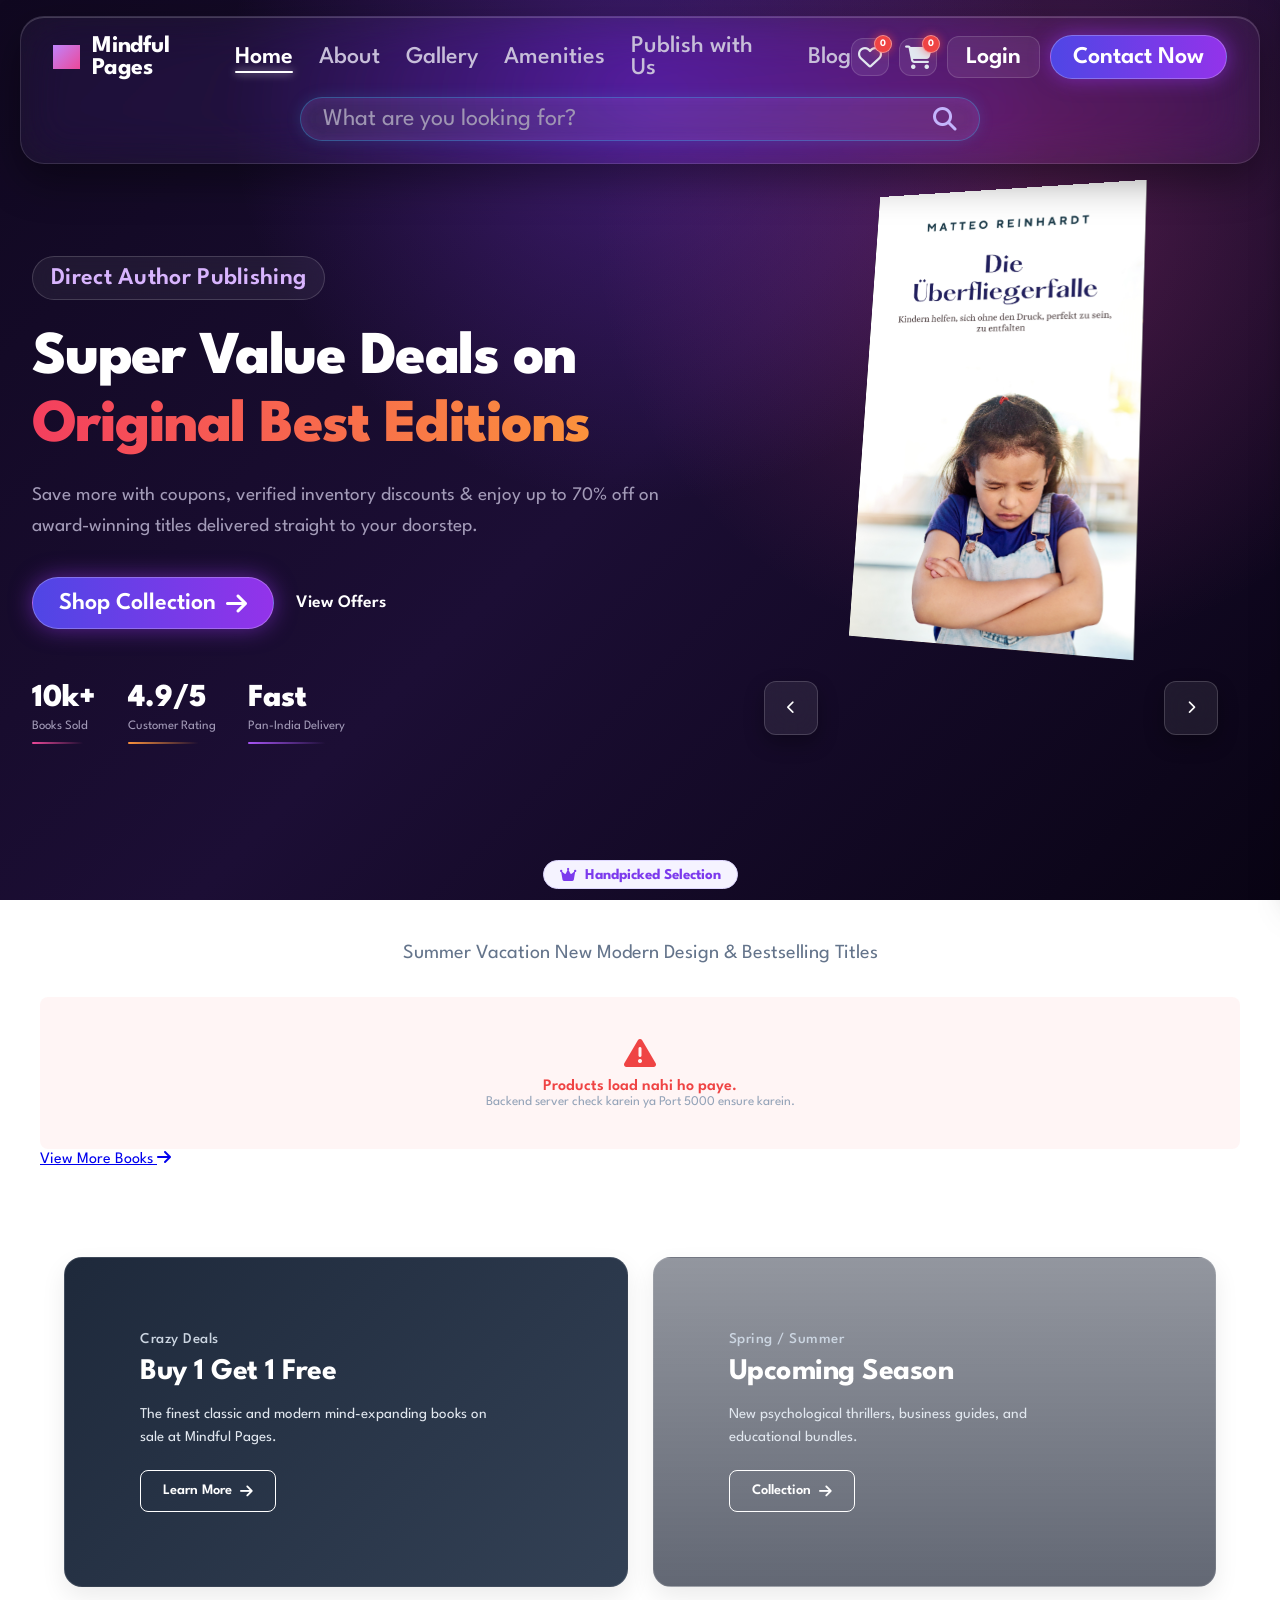
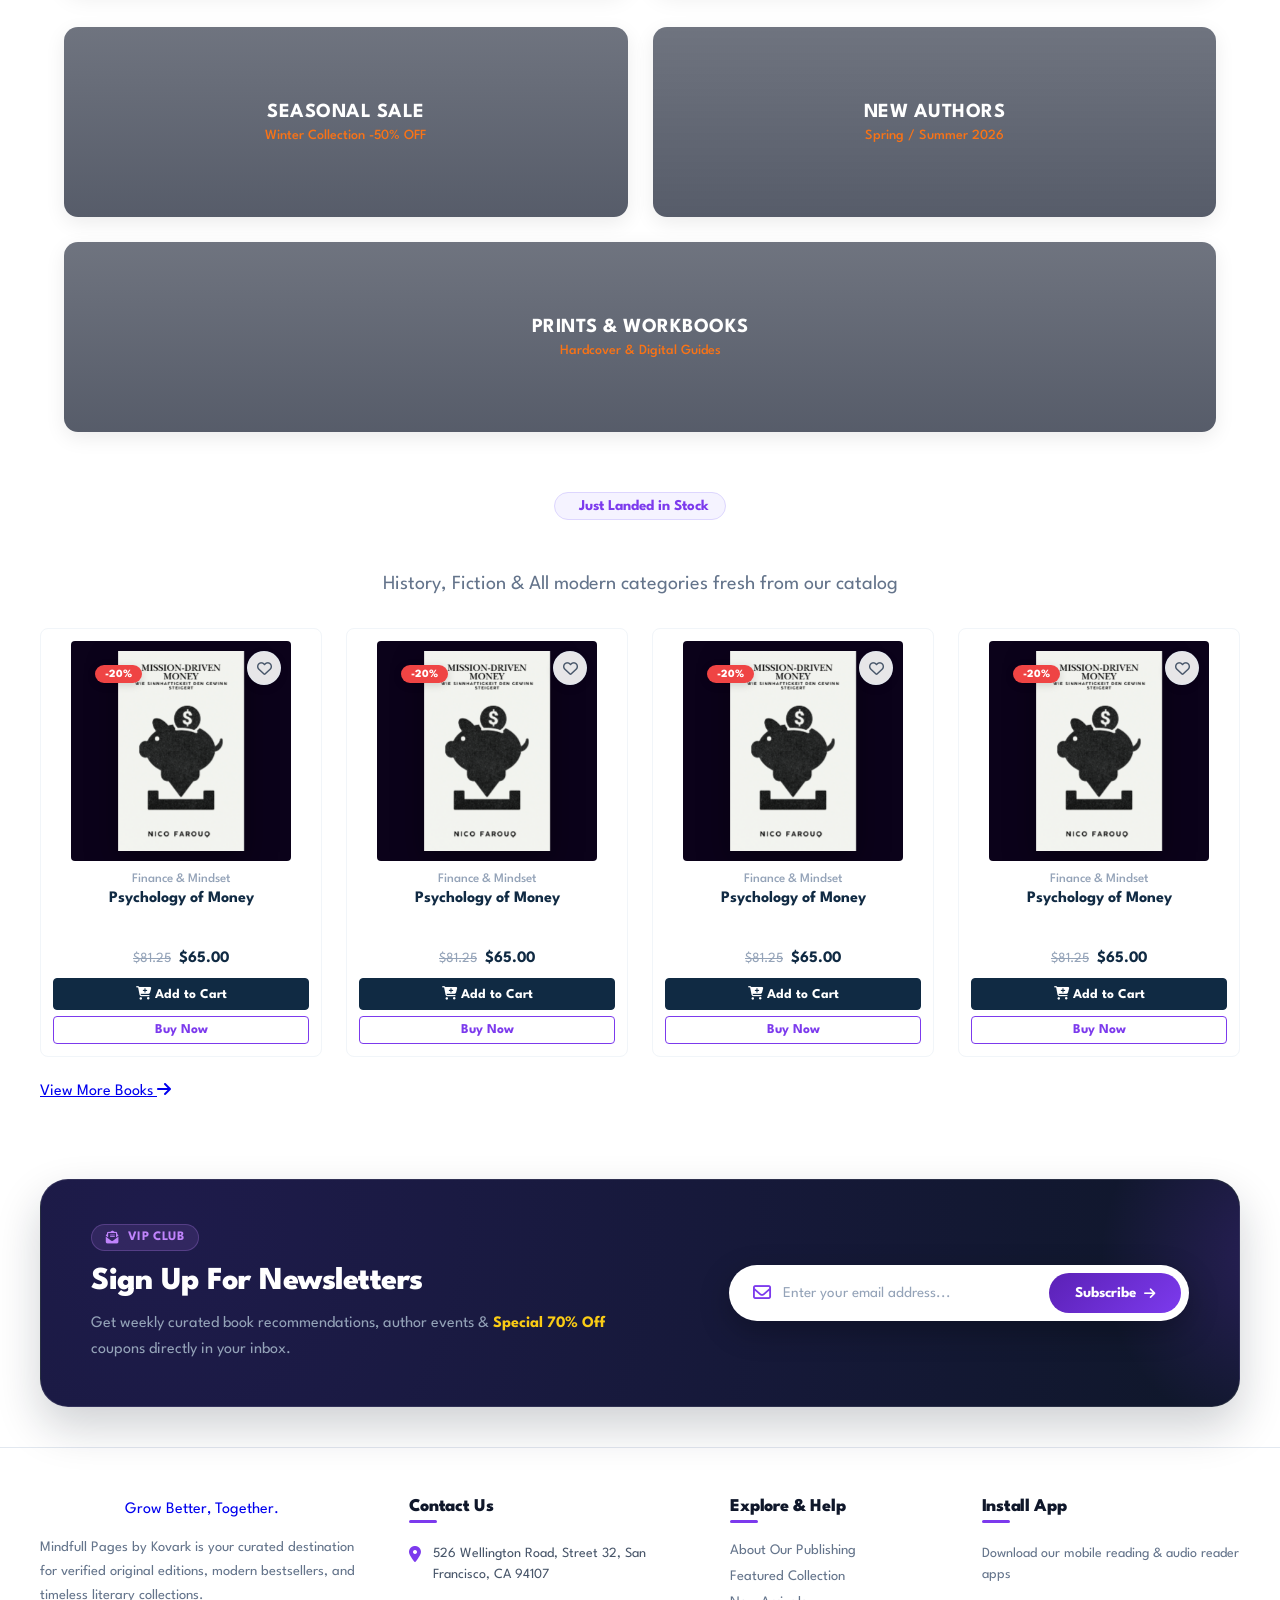
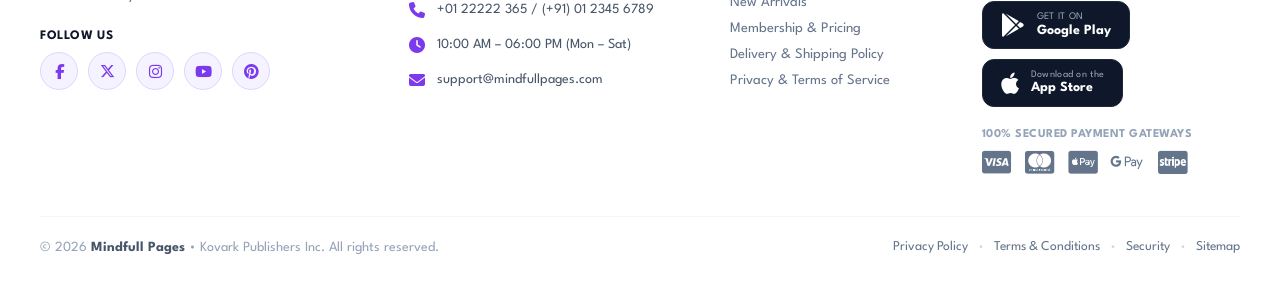
==== commit 887ff1e3: "fix featured products id" ====
--- a/index.html
+++ b/index.html
@@ -231,8 +231,8 @@
     </div>
 
   <!-- Dynamic cards yahan inject honge -->
-  <div class="pro-container" id="featuredProContainer">
-    <!-- JS se render hoga -->
+<div class="pro-container" id="featuredProductsContainer">
+        <!-- JS se render hoga -->
   </div>
 <!-- Products Grid khatam hone ke theek baad -->
 <div class="view-more-container">
